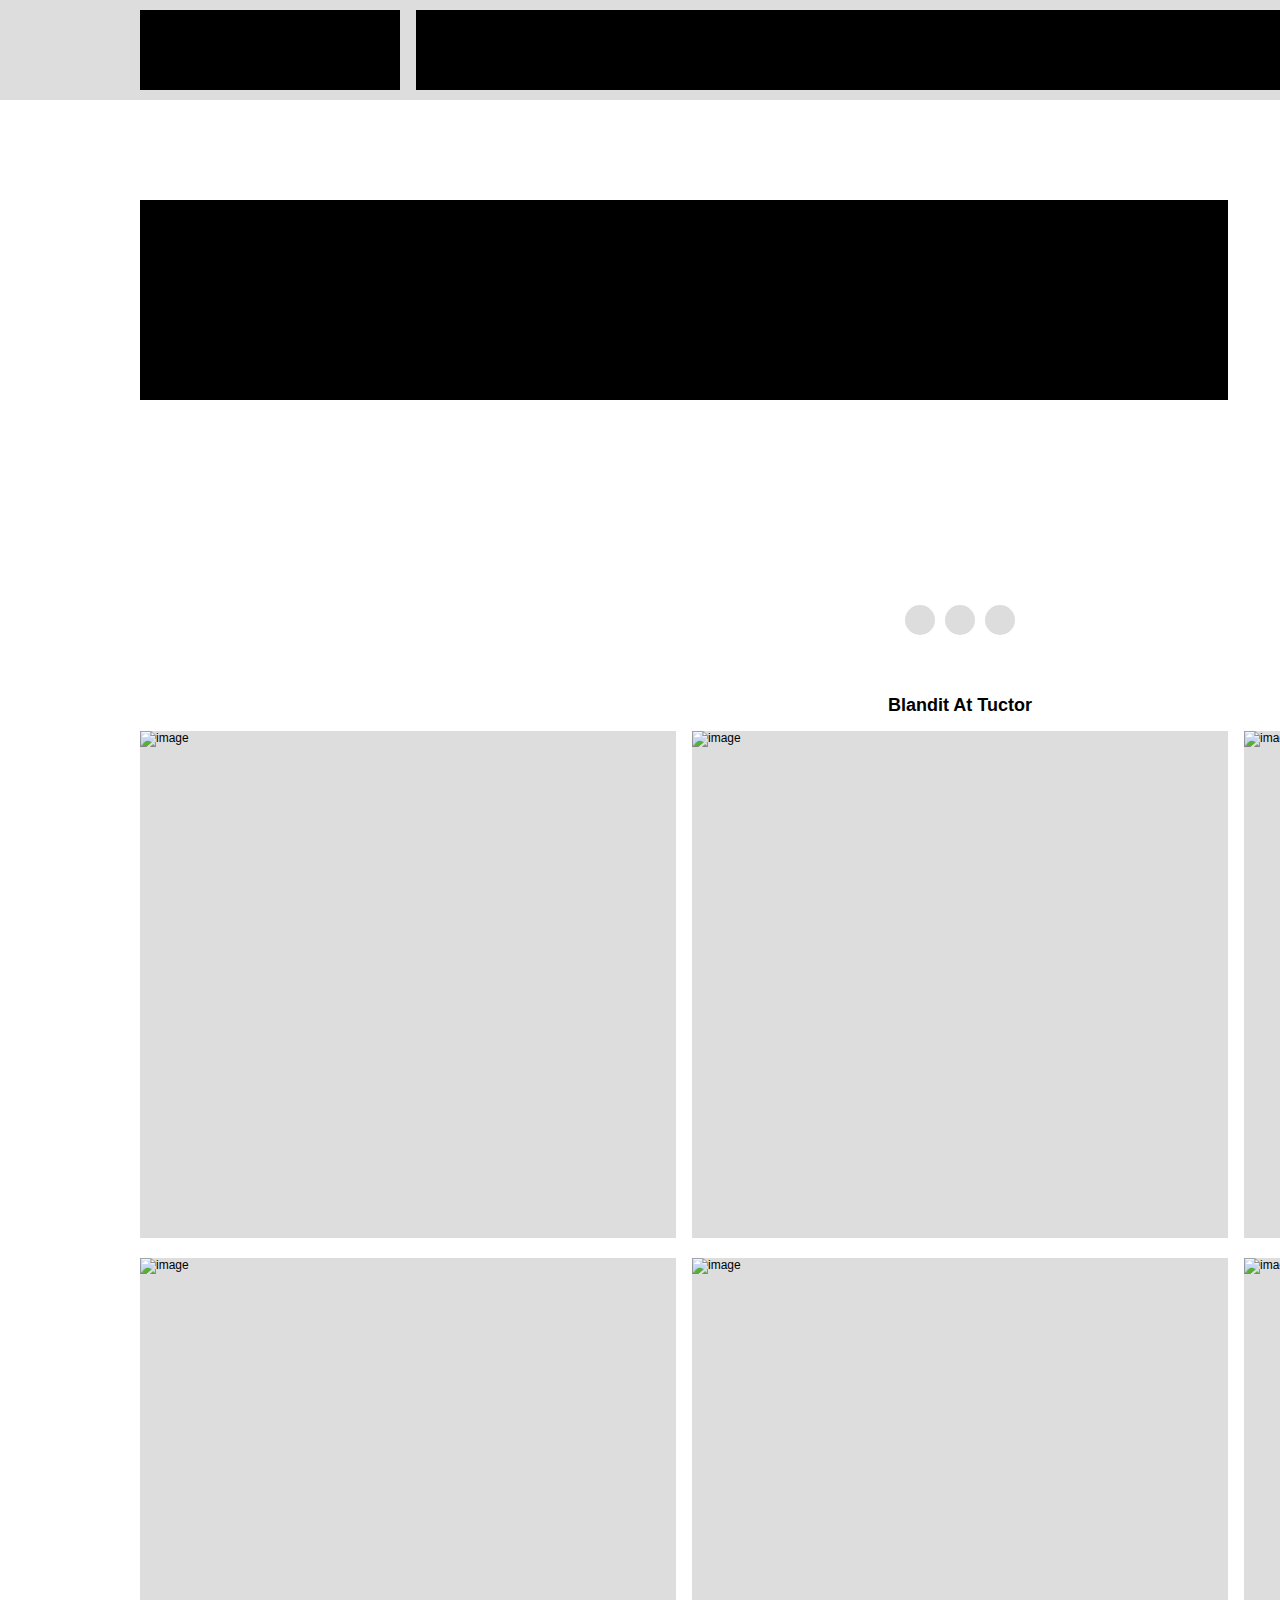
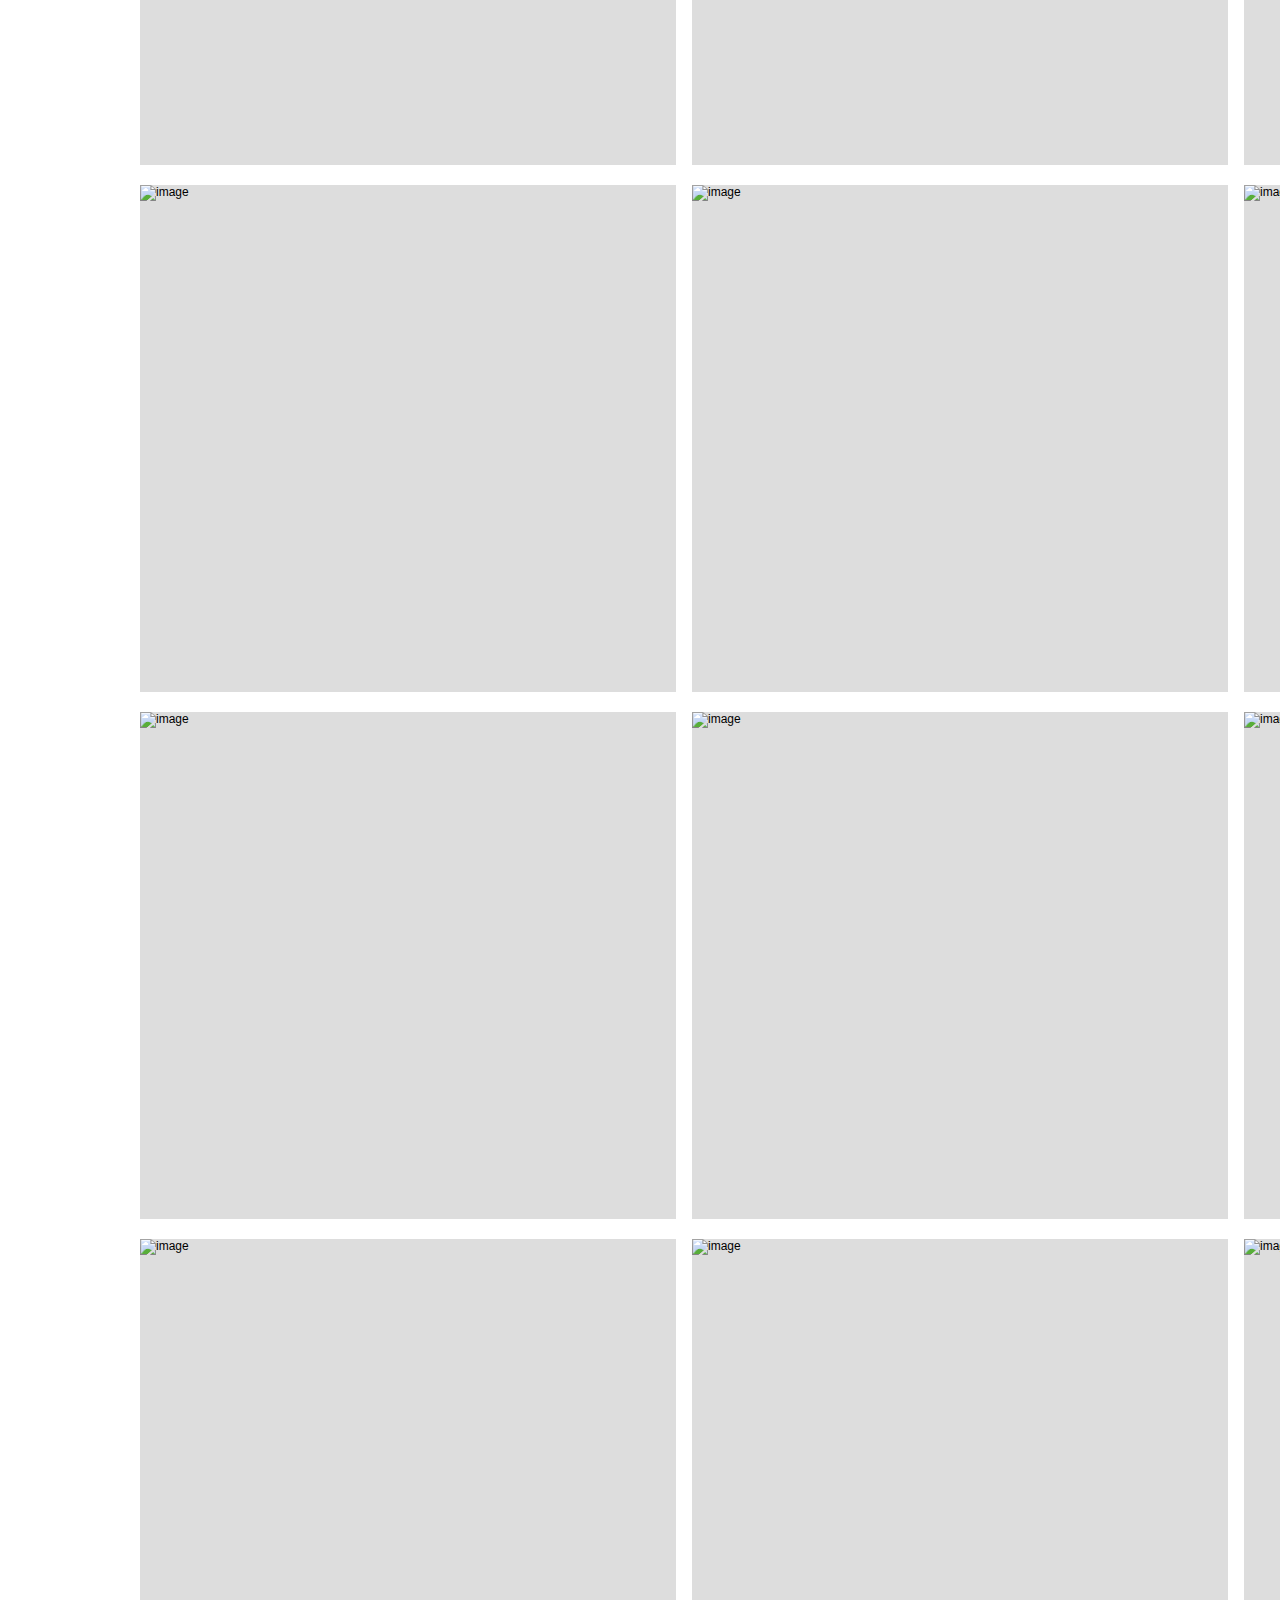
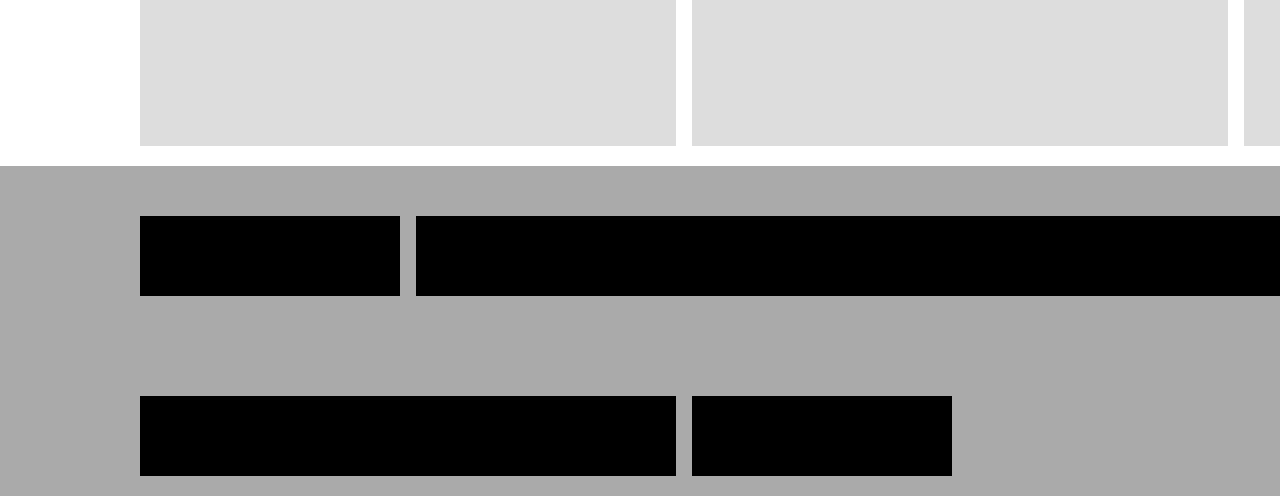
==== gallery.html @ ed2eabcd "main folders added" ====
<!DOCTYPE html>
<html lang="en">
<head>
<meta charset="UTF-8">
<title>Web Page</title>
<link href="css/main.css" rel="stylesheet" type="text/css">
</head>
<!-- students must convert divs to semantic tags -->
<body>
	<div id="container">
        
        <div id="header-con">
            <div id="main-header" class="grid-con">
                <div id="header-box1" class="box-color">
                </div>
                <div id="main-nav" class="box-color">
                </div>
                <div id="header-box2" class="box-color">
                </div>
            </div>
        </div> 

        <main>

            <div id="gallery-hero-con">
                <div class="grid-con">
                    <div id="gallery-text" class="box-color">
                    </div>
                    <div id="gallery-controls">
                        <span class="dot"></span>
                        <span class="dot"></span>
                        <span class="dot"></span>
                    </div>
                </div>
            </div>
     
            <div class="grid-con" id="gallery">
                <h2>Blandit At Tuctor</h2>
                <div class="gallery-box">
                    <img src="https://via.placeholder.com/536x242" alt="image">
                </div>
                <div class="gallery-box">
                    <img src="https://via.placeholder.com/536x242" alt="image">
                </div>
                <div class="gallery-box">
                    <img src="https://via.placeholder.com/536x242" alt="image">
                </div>
                <div class="gallery-box">
                    <img src="https://via.placeholder.com/536x242" alt="image">
                </div>
                <div class="gallery-box">
                    <img src="https://via.placeholder.com/536x242" alt="image">
                </div>
                <div class="gallery-box">
                    <img src="https://via.placeholder.com/536x242" alt="image">
                </div>
                <div class="gallery-box">
                    <img src="https://via.placeholder.com/536x242" alt="image">
                </div>
                <div class="gallery-box">
                    <img src="https://via.placeholder.com/536x242" alt="image">
                </div>
                <div class="gallery-box">
                    <img src="https://via.placeholder.com/536x242" alt="image">
                </div>
                <div class="gallery-box">
                    <img src="https://via.placeholder.com/536x242" alt="image">
                </div>
                <div class="gallery-box">
                    <img src="https://via.placeholder.com/536x242" alt="image">
                </div>
                <div class="gallery-box">
                    <img src="https://via.placeholder.com/536x242" alt="image">
                </div>
                <div class="gallery-box">
                    <img src="https://via.placeholder.com/536x242" alt="image">
                </div>
                <div class="gallery-box">
                    <img src="https://via.placeholder.com/536x242" alt="image">
                </div>
                <div class="gallery-box">
                    <img src="https://via.placeholder.com/536x242" alt="image">
                </div>
            </div>         
        </main>

        <div id="footer-con">
            <div class="grid-con" id="footer">
                <div id="footer-logo" class="box-color">
                </div>
                <div id="footer-nav" class="box-color">
                </div>
                <div id="footer-newsletter1" class="box-color">
                </div>
                <div id="footer-newsletter2" class="box-color">
                </div>
                <div id="footer-social" class="box-color">
                </div>
            </div>
        </div>

    </div><!--end container-->  
</body>
</html>
---- css/main.css ----
@charset "UTF-8";
/* CSS Document */

/*Remove this rule on your HTML elements as you start to fill them with content*/

.box-color {
	color: #fff;
	background: #000;
	text-align: center;
	margin: 0;
}

/*basic reset*/

/*browsers have built in values for elements so we'll reset a few things to zero, you can add to this or remove items as needed*/

div,p,body,header,footer,section,article,nav { 
	margin: 0; 
	padding: 0; 
}	

img { 
	border: none; /*Remove border if image is a link*/
	margin: 0; 
	padding: 0; 
}

/*html selectors*/

body {
	font-family: "Helvetica Neue", Helvetica, Arial, sans-serif;
	font-size: 12px;
}

/* Remove underlines from links */

a {
	text-decoration: none;
}

/*hide elements from browser but show for doc outline*/

.hidden {
	display: none;
}


/*Common page elements  */

/*This is essentially a box that we place the whole site in.  
We center the box using margin 0 auto and give it a fixed width of 1920px.
1920px would fit a large monitor or tv. Sizes will vary depending on the projects
you work on and the intended audience */

#container {
	margin: 0 auto;
	width: 1920px;
}

/* this is our grid based off of our XD file */
.grid-con {
	display: grid;
	grid-template-columns: repeat(12, 122px);
	grid-column-gap: 16px;
	padding-left: 140px;
	padding-right: 140px;
}

#header-con {
	background-color: #ddd;
	padding-top: 10px;
	padding-bottom: 10px;
}

#header-box1 {
	grid-column: 1/3;
	/* Remove as content will dictate height */
	height: 80px;
}

#main-nav {
	grid-column: 3/11;
	/* Remove as content will dictate height */
	height: 80px;
}

#header-box2 {
	grid-column: 11/-1;
	/* Remove as content will dictate height */
	height: 80px;
}

/* Specific to index page desktop  */

#hero {
	margin-top: 100px;
}

#hero-text {
	grid-column: 1/8;
	/* Remove as content will dictate height */
	height: 582px;
}

#hero-image {
	grid-column: 8/-1;
	/* Remove as content will dictate height */
	height: 582px;
}

#products {
	margin-top: 100px;
	margin-bottom: 100px;
}

#products h2 {
	grid-column: 1/-1;
	text-align: center;
}

#product1 {
	grid-column: 1/5;
	/* Remove as content will dictate height */
	height: 507px;
}

#product2 {
	grid-column: 5/9;
	/* Remove as content will dictate height */
	height: 507px;
}

#product3 {
	grid-column: 9/-1;
	/* Remove as content will dictate height */
	height: 507px;
}

.product-box {
	background-color: #ddd;
}

#about-con {
	background-color: #ddd;
	padding-top: 10px;
	padding-bottom: 10px;
}

#about-title {
	text-align: center;
}

#about-text {
	grid-column: 1/8;
	/* Remove as content will dictate height */
	height: 700px;
}

#about-image {
	grid-column: 8/-1;
	/* Remove as content will dictate height */
	height: 700px;
}

#contact {
	margin-top: 100px;
	margin-bottom: 100px;
}

#contact-text {
	grid-column: 1/8;
	/* Remove as content will dictate height */
	height: 700px;
}

#contact-form {
	grid-column: 8/-1;
	/* Remove as content will dictate height */
	height: 700px;
}

/*Common page elements  */

#footer-con {
	background-color: #aaaaaa;
	padding-top: 50px;
	padding-bottom: 20px;
}

#footer-logo {
	grid-column: 1/3;
	/* Remove as content will dictate height */
	height: 80px;
}

#footer-nav {
	grid-column: 3/-1;
	/* Remove as content will dictate height */
	height: 80px;
	margin-bottom: 100px;
}

#footer-newsletter1 {
	grid-column: 1/5;
	/* Remove as content will dictate height */
	height: 80px;
}

#footer-newsletter2 {
	grid-column: 5/7;
	/* Remove as content will dictate height */
	height: 80px;
}

#footer-social {
	grid-column: 11/-1;
	/* Remove as content will dictate height */
	height: 80px;
}



/* gallery page */

#gallery-hero-con {
	background-color: #aaaaaa;
	background: url("https://via.placeholder.com/1920x580");
	height: 580px;
}

#gallery-text {
	grid-column: 1/9;
	/* Remove as content will dictate height */
	height: 200px;
	margin-top: 100px;
}

#gallery-controls {
	margin-top: 200px;
	grid-column: 6/8;
	display: flex;
	justify-content: center;
	align-items: center;
}

.dot {
	background-color: #dddddd;
	height: 30px;
	width: 30px;
	border-radius: 50%;
	margin: 5px;
  }

#gallery h2 {
	grid-column: 1/-1;
	text-align: center;
  }

.gallery-box {
	background-color: #ddd;
	grid-column: span 4 / span 4;
	/* Remove as content will dictate height */
	height: 507px;
	margin-bottom: 20px;
}
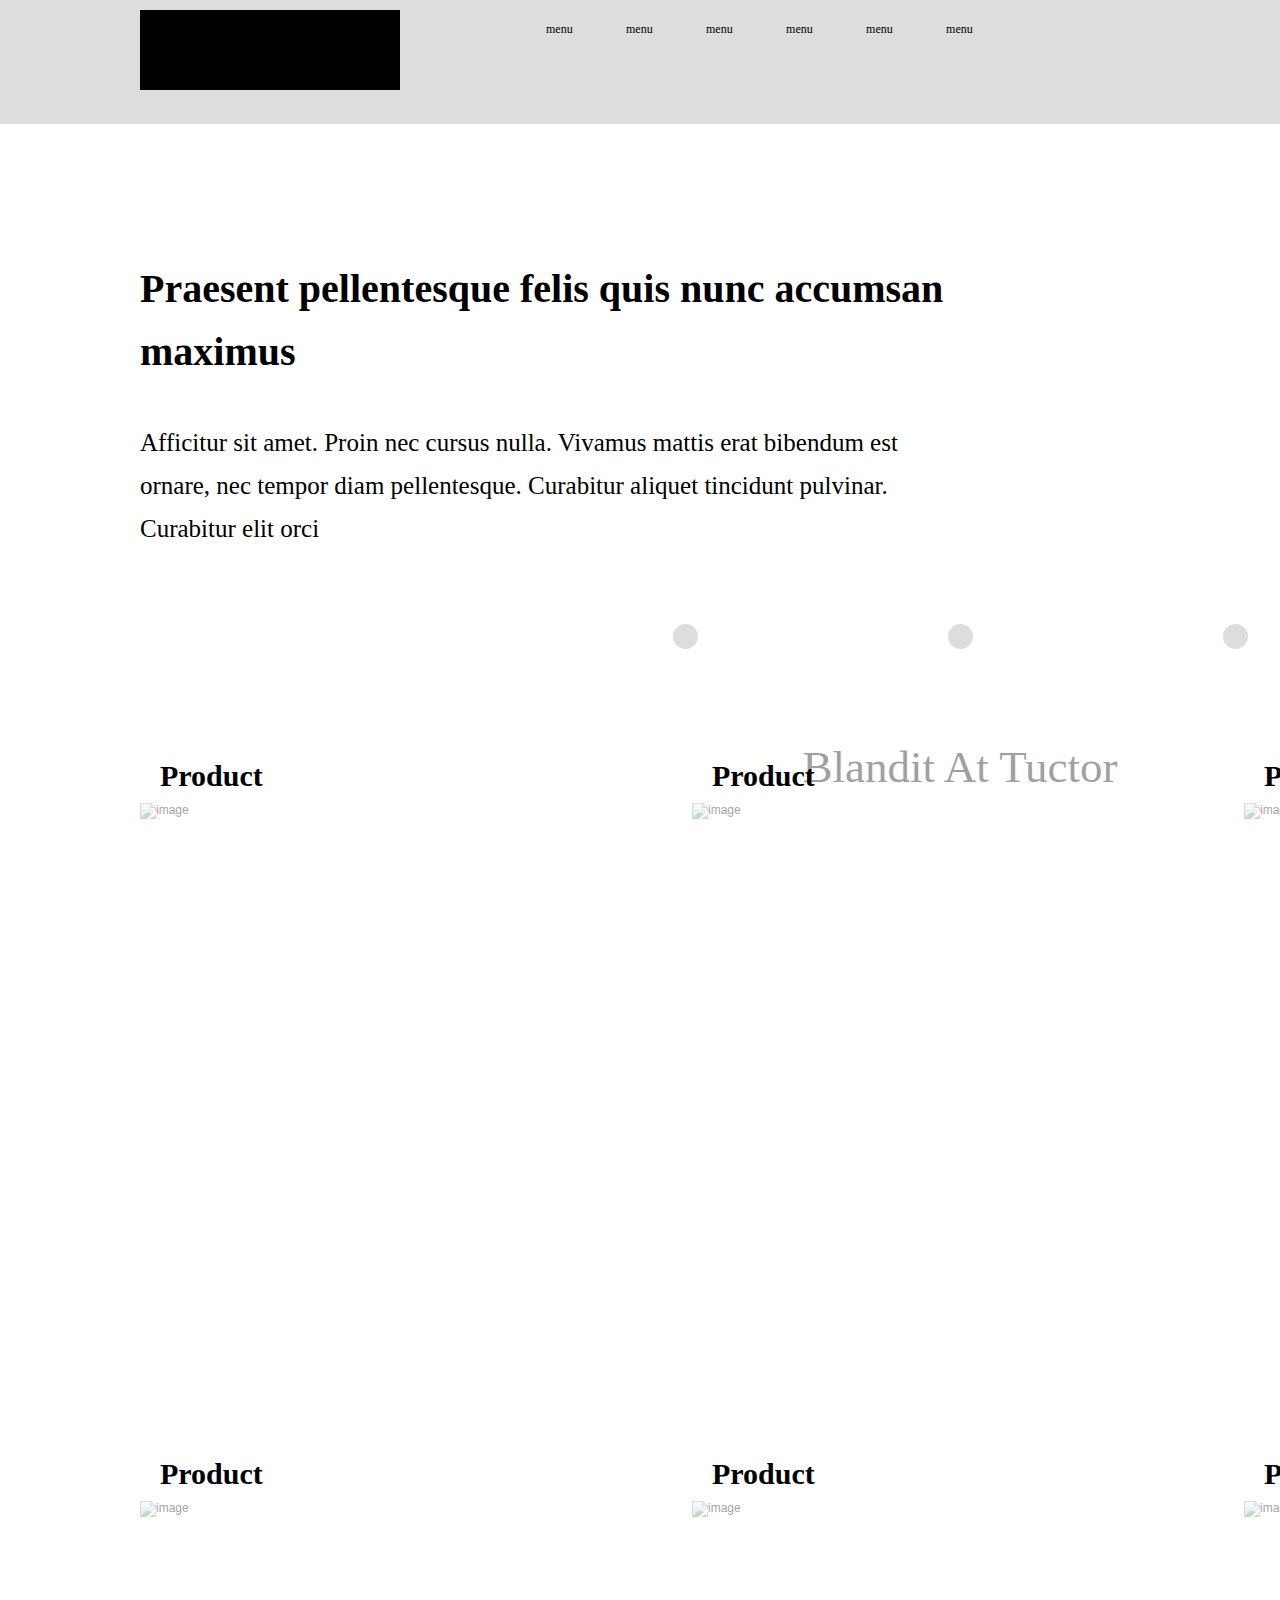
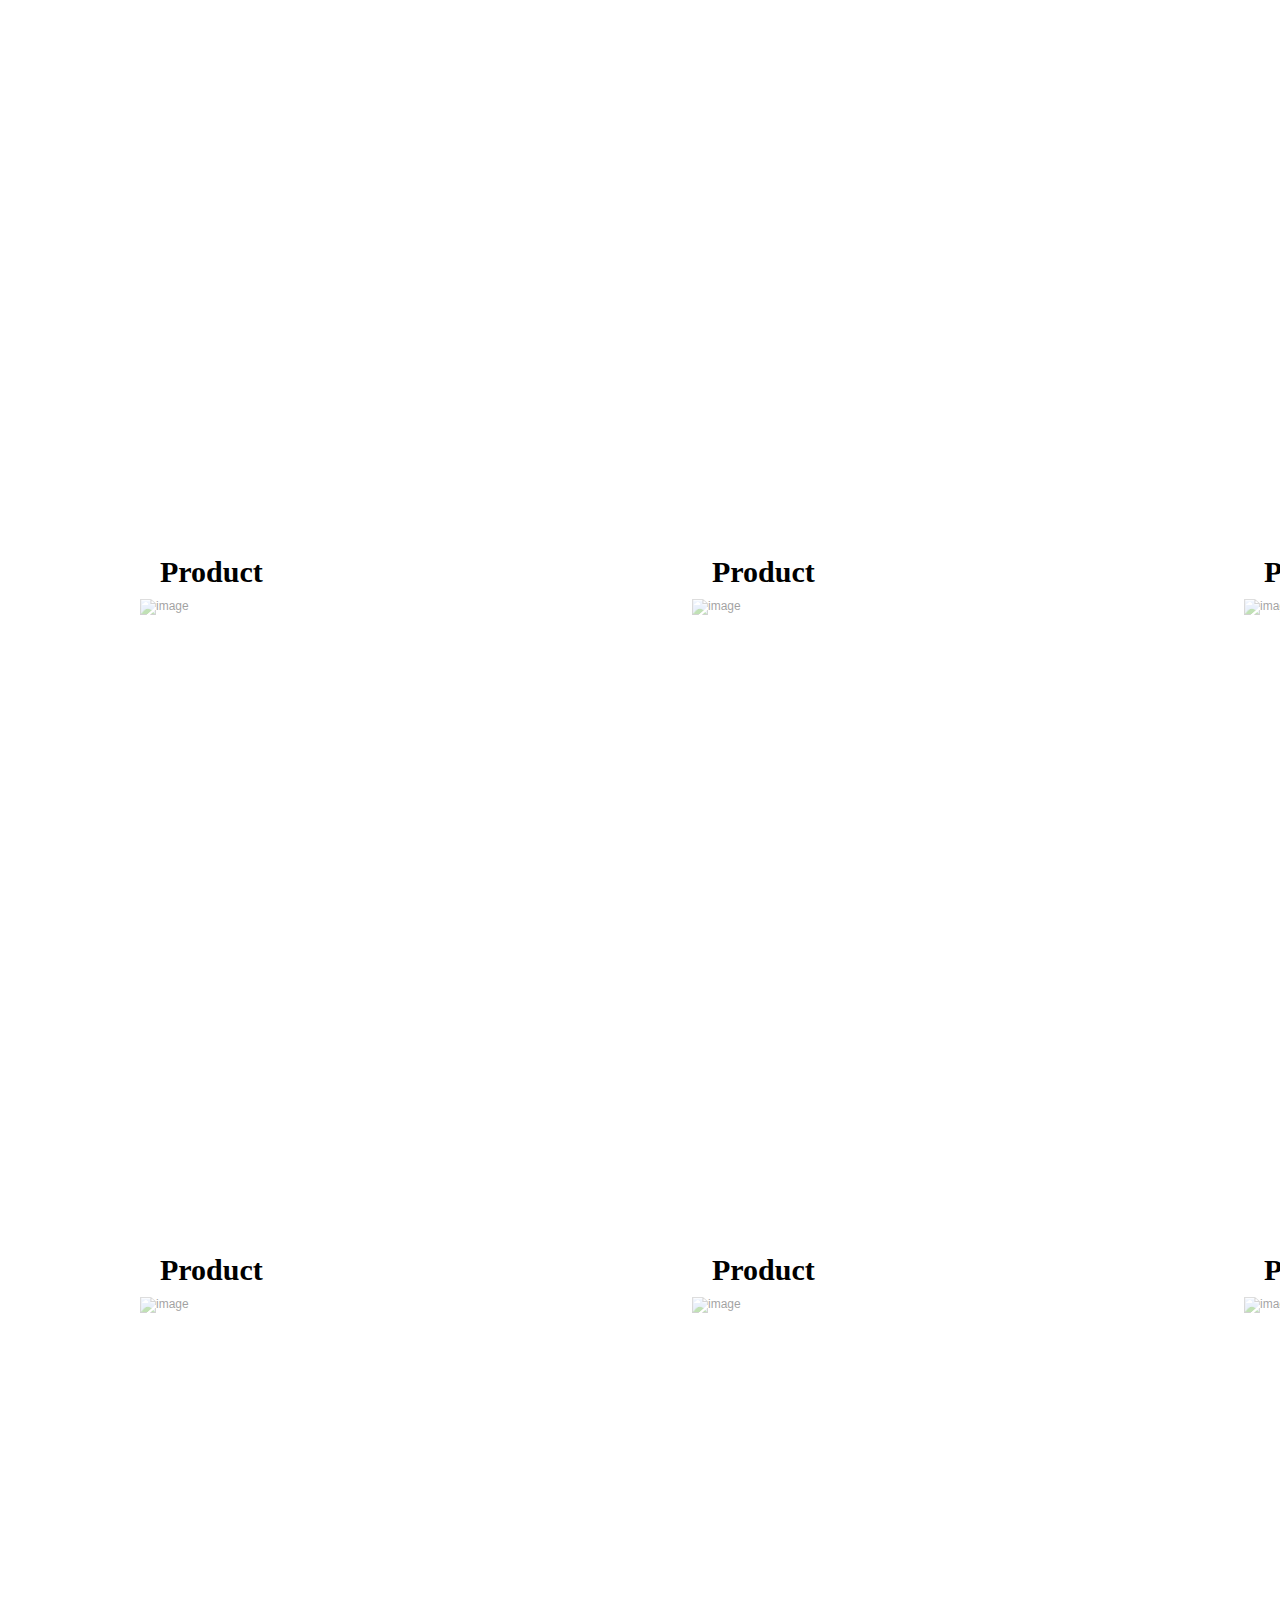
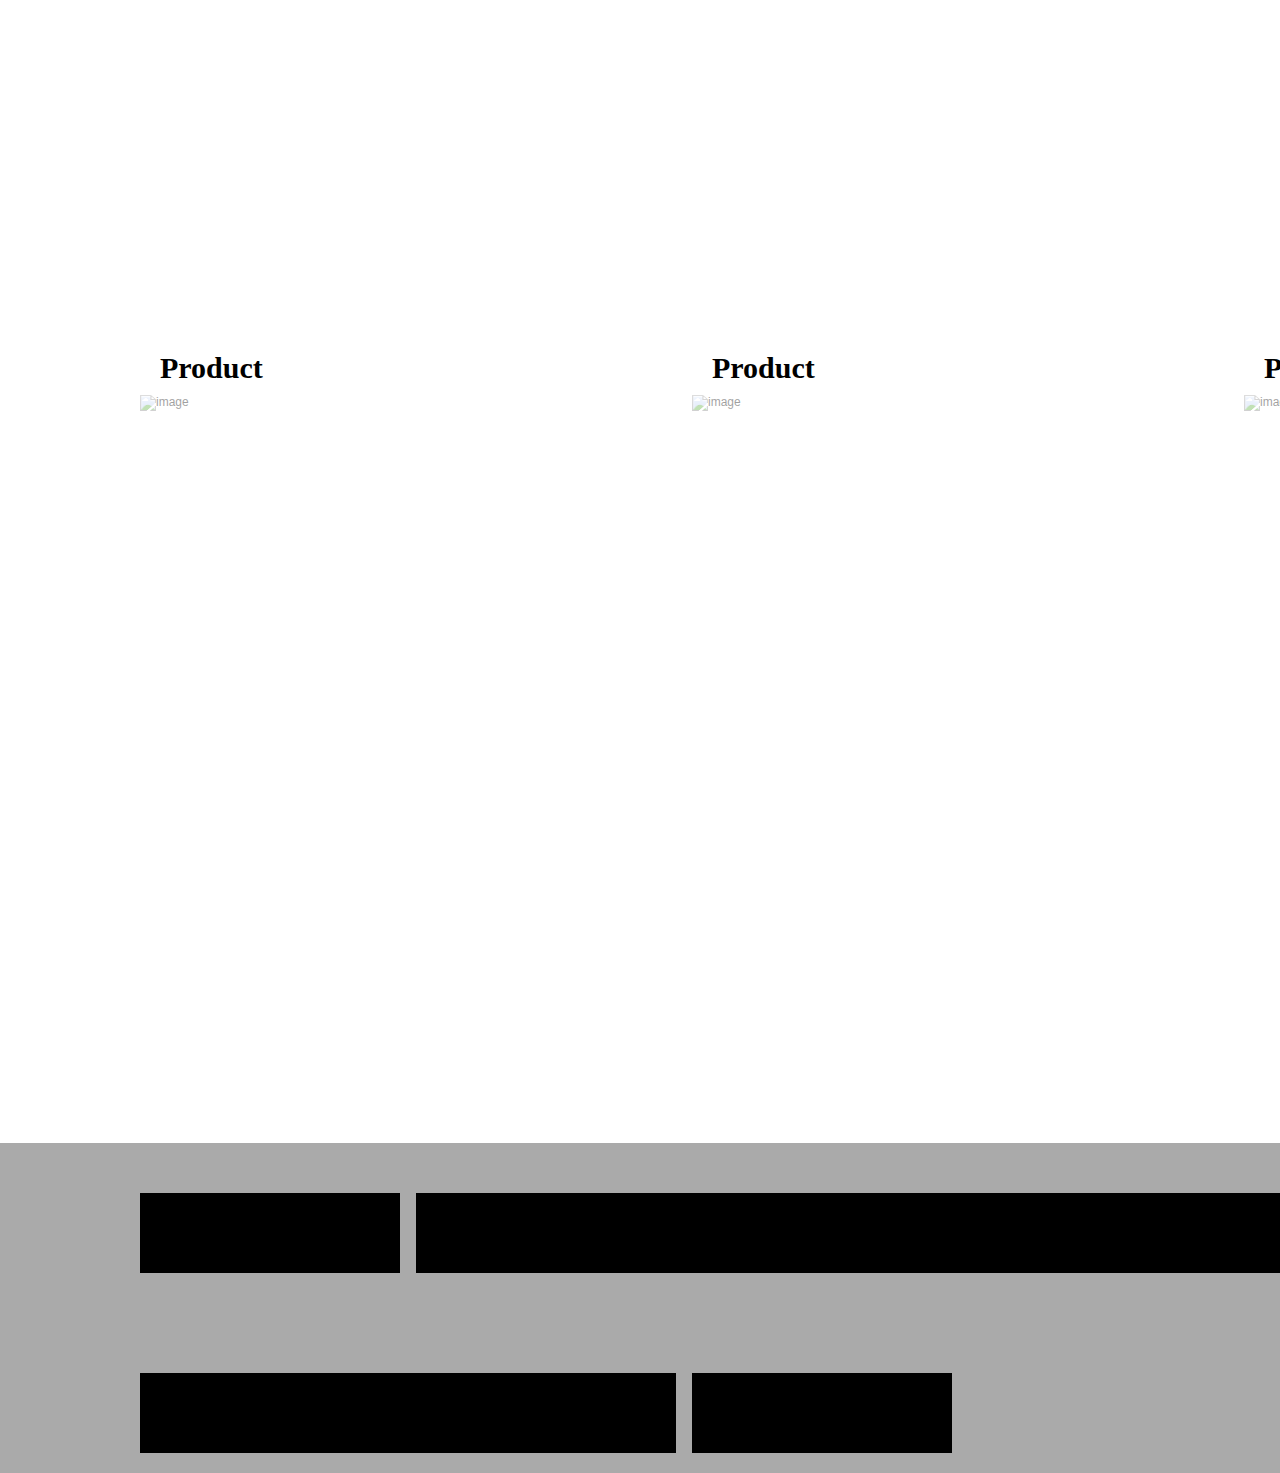
==== commit eb70810d: "main html ready" ====
--- a/gallery.html
+++ b/gallery.html
@@ -9,26 +9,41 @@
 <body>
 	<div id="container">
         
-        <div id="header-con">
-            <div id="main-header" class="grid-con">
-                <div id="header-box1" class="box-color">
-                </div>
-                <div id="main-nav" class="box-color">
-                </div>
+        <header id="header-con">
+            <div  class="grid-con">
+                <a href="index.html" id="logo" class="box-color">
+                    <!--logo here-->
+                </a>
+                <menu id="main-nav">
+                    <ul>
+                        <li><a href="*"> menu</a></li>
+                        <li><a href="*"> menu</a></li>
+                        <li><a href="*"> menu</a></li>
+                        <li><a href="*"> menu</a></li>
+                        <li><a href="*"> menu</a></li>
+                        <li><a href="*"> menu</a></li>
+                    </ul>
+                </menu>
                 <div id="header-box2" class="box-color">
                 </div>
             </div>
-        </div> 
+        </header> 
 
         <main>
-
+           
             <div id="gallery-hero-con">
                 <div class="grid-con">
-                    <div id="gallery-text" class="box-color">
+                    <div class="banner-text" id="gallery-hero-text">
+                        <h2>
+                            Praesent pellentesque felis quis nunc accumsan maximus
+                        </h2>
+                        <p>
+                            Afficitur sit amet. Proin nec cursus nulla. Vivamus mattis erat bibendum est ornare, nec tempor diam pellentesque. Curabitur aliquet tincidunt pulvinar. Curabitur elit orci
+                        </p>
                     </div>
                     <div id="gallery-controls">
                         <span class="dot"></span>
-                        <span class="dot"></span>
+                        <span class="dot" id="dot-middle"></span>
                         <span class="dot"></span>
                     </div>
                 </div>
@@ -36,51 +51,195 @@
      
             <div class="grid-con" id="gallery">
                 <h2>Blandit At Tuctor</h2>
-                <div class="gallery-box">
-                    <img src="https://via.placeholder.com/536x242" alt="image">
-                </div>
-                <div class="gallery-box">
-                    <img src="https://via.placeholder.com/536x242" alt="image">
-                </div>
-                <div class="gallery-box">
-                    <img src="https://via.placeholder.com/536x242" alt="image">
-                </div>
-                <div class="gallery-box">
-                    <img src="https://via.placeholder.com/536x242" alt="image">
-                </div>
-                <div class="gallery-box">
-                    <img src="https://via.placeholder.com/536x242" alt="image">
-                </div>
-                <div class="gallery-box">
-                    <img src="https://via.placeholder.com/536x242" alt="image">
-                </div>
-                <div class="gallery-box">
-                    <img src="https://via.placeholder.com/536x242" alt="image">
-                </div>
-                <div class="gallery-box">
-                    <img src="https://via.placeholder.com/536x242" alt="image">
-                </div>
-                <div class="gallery-box">
-                    <img src="https://via.placeholder.com/536x242" alt="image">
-                </div>
-                <div class="gallery-box">
-                    <img src="https://via.placeholder.com/536x242" alt="image">
-                </div>
-                <div class="gallery-box">
-                    <img src="https://via.placeholder.com/536x242" alt="image">
-                </div>
-                <div class="gallery-box">
-                    <img src="https://via.placeholder.com/536x242" alt="image">
-                </div>
-                <div class="gallery-box">
-                    <img src="https://via.placeholder.com/536x242" alt="image">
-                </div>
-                <div class="gallery-box">
-                    <img src="https://via.placeholder.com/536x242" alt="image">
-                </div>
-                <div class="gallery-box">
-                    <img src="https://via.placeholder.com/536x242" alt="image">
-                </div>
+                <div class="gallery-box gallery-col01">
+                    <img src="https://via.placeholder.com/536x678" alt="image">
+                    <div class="gallery-bumper">
+                    <h4 >Product</h4>
+                    <p class="product_info">Lorem ipsum, dolor sit amet recusandae quam esse.</p>
+                    </div>
+                </div>
+                <div class="gallery-box gallery-col02">
+                    <img src="https://via.placeholder.com/536x678" alt="image">
+                    <div class="gallery-bumper">
+                    <h4 >Product</h4>
+                    <p class="product_info">Lorem ipsum, dolor sit amet recusandae quam esse.</p>
+                    </div>
+                </div>
+                <div class="gallery-box gallery-col03">
+                    <img src="https://via.placeholder.com/536x678" alt="image">
+                    <div class="gallery-bumper">
+                    <h4 >Product</h4>
+                    <p class="product_info">Lorem ipsum, dolor sit amet recusandae quam esse.</p>
+                    </div>
+                </div>
+                <div class="gallery-box gallery-col01">
+                    <img src="https://via.placeholder.com/536x678" alt="image">
+                    <div class="gallery-bumper">
+                    <h4 >Product</h4>
+                    <p class="product_info">Lorem ipsum, dolor sit amet recusandae quam esse.</p>
+                    </div>
+                </div>
+                <div class="gallery-box gallery-col02">
+                    <img src="https://via.placeholder.com/536x678" alt="image">
+                    <div class="gallery-bumper">
+                    <h4 >Product</h4>
+                    <p class="product_info">Lorem ipsum, dolor sit amet recusandae quam esse.</p>
+                    </div>
+                </div>
+                <div class="gallery-box gallery-col03">
+                    <img src="https://via.placeholder.com/536x678" alt="image">
+                    <div class="gallery-bumper">
+                    <h4 >Product</h4>
+                    <p class="product_info">Lorem ipsum, dolor sit amet recusandae quam esse.</p>
+                    </div>
+                </div>                
+                <div class="gallery-box gallery-col01">
+                    <img src="https://via.placeholder.com/536x678" alt="image">
+                    <div class="gallery-bumper">
+                    <h4 >Product</h4>
+                    <p class="product_info">Lorem ipsum, dolor sit amet recusandae quam esse.</p>
+                    </div>
+                </div>
+                <div class="gallery-box gallery-col02">
+                    <img src="https://via.placeholder.com/536x678" alt="image">
+                    <div class="gallery-bumper">
+                    <h4 >Product</h4>
+                    <p class="product_info">Lorem ipsum, dolor sit amet recusandae quam esse.</p>
+                    </div>
+                </div>
+                <div class="gallery-box gallery-col03">
+                    <img src="https://via.placeholder.com/536x678" alt="image">
+                    <div class="gallery-bumper">
+                    <h4 >Product</h4>
+                    <p class="product_info">Lorem ipsum, dolor sit amet recusandae quam esse.</p>
+                    </div>
+                </div>                
+                <div class="gallery-box gallery-col01">
+                    <img src="https://via.placeholder.com/536x678" alt="image">
+                    <div class="gallery-bumper">
+                    <h4 >Product</h4>
+                    <p class="product_info">Lorem ipsum, dolor sit amet recusandae quam esse.</p>
+                    </div>
+                </div>
+                <div class="gallery-box gallery-col02">
+                    <img src="https://via.placeholder.com/536x678" alt="image">
+                    <div class="gallery-bumper">
+                    <h4 >Product</h4>
+                    <p class="product_info">Lorem ipsum, dolor sit amet recusandae quam esse.</p>
+                    </div>
+                </div>
+                <div class="gallery-box gallery-col03">
+                    <img src="https://via.placeholder.com/536x678" alt="image">
+                    <div class="gallery-bumper">
+                    <h4 >Product</h4>
+                    <p class="product_info">Lorem ipsum, dolor sit amet recusandae quam esse.</p>
+                    </div>
+                </div>                
+                <div class="gallery-box gallery-col01">
+                    <img src="https://via.placeholder.com/536x678" alt="image">
+                    <div class="gallery-bumper">
+                    <h4 >Product</h4>
+                    <p class="product_info">Lorem ipsum, dolor sit amet recusandae quam esse.</p>
+                    </div>
+                </div>
+                <div class="gallery-box gallery-col02">
+                    <img src="https://via.placeholder.com/536x678" alt="image">
+                    <div class="gallery-bumper">
+                    <h4 >Product</h4>
+                    <p class="product_info">Lorem ipsum, dolor sit amet recusandae quam esse.</p>
+                    </div>
+                </div>
+                <div class="gallery-box gallery-col03">
+                    <img src="https://via.placeholder.com/536x678" alt="image">
+                    <div class="gallery-bumper">
+                    <h4 >Product</h4>
+                    <p class="product_info">Lorem ipsum, dolor sit amet recusandae quam esse.</p>
+                    </div>
+                </div>
+                <!-- <div class="gallery-box gallery-col01">
+                    <img src="https://via.placeholder.com/536x678" alt="image">
+                    <div class="gallery-bumper">
+                    <h4 >Product</h4>
+                    <p class="product_info">Lorem ipsum, dolor sit amet recusandae quam esse.</p>
+                    </div>
+                </div> -->
+                <!-- <div class="gallery-box gallery-col01">
+                    <img src="https://via.placeholder.com/536x678" alt="image">
+                    <div class="gallery-bumper">
+                    <h4 >Product</h4>
+                    <p class="product_info">Lorem ipsum, dolor sit amet recusandae quam esse.</p>
+                    </div>
+                </div> -->
+                <!-- <div class="gallery-box gallery-col01">
+                    <img src="https://via.placeholder.com/536x678" alt="image">
+                    <div class="gallery-bumper">
+                    <h4 >Product</h4>
+                    <p class="product_info">Lorem ipsum, dolor sit amet recusandae quam esse.</p>
+                    </div>
+                </div> -->
+                <!-- <div class="gallery-box gallery-col01">
+                    <img src="https://via.placeholder.com/536x678" alt="image">
+                    <div class="gallery-bumper">
+                    <h4 >Product</h4>
+                    <p class="product_info">Lorem ipsum, dolor sit amet recusandae quam esse.</p>
+                    </div>
+                </div> -->
+                <!-- <div class="gallery-box gallery-col01">
+                    <img src="https://via.placeholder.com/536x678" alt="image">
+                    <div class="gallery-bumper">
+                    <h4 >Product</h4>
+                    <p class="product_info">Lorem ipsum, dolor sit amet recusandae quam esse.</p>
+                    </div>
+                </div> -->
+                <!-- <div class="gallery-box gallery-col01">
+                    <img src="https://via.placeholder.com/536x678" alt="image">
+                    <div class="gallery-bumper">
+                    <h4 >Product</h4>
+                    <p class="product_info">Lorem ipsum, dolor sit amet recusandae quam esse.</p>
+                    </div>
+                </div> -->
+                <!-- <div class="gallery-box gallery-col01">
+                    <img src="https://via.placeholder.com/536x678" alt="image">
+                    <div class="gallery-bumper">
+                    <h4 >Product</h4>
+                    <p class="product_info">Lorem ipsum, dolor sit amet recusandae quam esse.</p>
+                    </div>
+                </div> -->
+                <!-- <div class="gallery-box gallery-col01">
+                    <img src="https://via.placeholder.com/536x678" alt="image">
+                    <div class="gallery-bumper">
+                    <h4 >Product</h4>
+                    <p class="product_info">Lorem ipsum, dolor sit amet recusandae quam esse.</p>
+                    </div>
+                </div> -->
+                <!-- <div class="gallery-box gallery-col01">
+                    <img src="https://via.placeholder.com/536x678" alt="image">
+                    <div class="gallery-bumper">
+                    <h4 >Product</h4>
+                    <p class="product_info">Lorem ipsum, dolor sit amet recusandae quam esse.</p>
+                    </div>
+                </div> -->
+                <!-- <div class="gallery-box gallery-col01">
+                    <img src="https://via.placeholder.com/536x678" alt="image">
+                    <div class="gallery-bumper">
+                    <h4 >Product</h4>
+                    <p class="product_info">Lorem ipsum, dolor sit amet recusandae quam esse.</p>
+                    </div>
+                </div> -->
+                <!-- <div class="gallery-box gallery-col01">
+                    <img src="https://via.placeholder.com/536x678" alt="image">
+                    <div class="gallery-bumper">
+                    <h4 >Product</h4>
+                    <p class="product_info">Lorem ipsum, dolor sit amet recusandae quam esse.</p>
+                    </div>
+                </div> -->
+                <!-- <div class="gallery-box gallery-col01">
+                    <img src="https://via.placeholder.com/536x678" alt="image">
+                    <div class="gallery-bumper">
+                    <h4 >Product</h4>
+                    <p class="product_info">Lorem ipsum, dolor sit amet recusandae quam esse.</p>
+                    </div>
+                </div> -->
             </div>         
         </main>
 
--- a/css/main.css
+++ b/css/main.css
@@ -19,6 +19,64 @@
 	padding: 0; 
 }	
 
+h1, h2 {
+	font-family: 
+	'Yeseva One', cursive;
+}
+
+h3, h4 {font-family: 'Alice', serif;
+}
+
+p {font-family: 'Prata', serif;
+}
+
+li, input, a {font-family: 'Bebas Neue', cursive;
+}
+
+.banner-text {
+	grid-column: 1/7;
+	/* Remove as content will dictate height */
+	/*added*/
+	text-align: left;
+	line-height: 32pt;
+	margin-top: 50px;
+}
+.banner-text h2 {
+	font-family: 'Yeseva One', cursive;
+	font-size: 40px;
+	line-height: 63px;
+	padding-bottom: 10px;
+}
+.banner-text p {
+	font-family: 'Prata', serif;
+	font-size: 25px;
+	line-height: 18px;
+	display: inline;
+	padding-top: 0;
+}
+
+
+.banner-btn {
+	background: #000;
+	color: white;
+	font-size: 25px;
+	padding: 25px 0px 25px 30px;
+	margin-bottom: 50px;
+	grid-column: 1/2;
+	display: inline;
+	text-align: left;
+	width: 230px;
+	height: 30px;
+}
+
+
+label { 
+	font-family: 'Bebas Neue', cursive;
+	font-size: 25px;
+	color: rgb(87, 87, 87);
+	
+}
+
 img { 
 	border: none; /*Remove border if image is a link*/
 	margin: 0; 
@@ -35,6 +93,7 @@
 /* Remove underlines from links */
 
 a {
+	color: inherit;
 	text-decoration: none;
 }
 
@@ -72,7 +131,7 @@
 	padding-bottom: 10px;
 }
 
-#header-box1 {
+#logo {
 	grid-column: 1/3;
 	/* Remove as content will dictate height */
 	height: 80px;
@@ -83,6 +142,11 @@
 	/* Remove as content will dictate height */
 	height: 80px;
 }
+#main-nav li {
+	display: inline-block;
+	list-style-type: none;
+	margin-left: 50px;
+}
 
 #header-box2 {
 	grid-column: 11/-1;
@@ -93,96 +157,201 @@
 /* Specific to index page desktop  */
 
 #hero {
-	margin-top: 100px;
-}
-
-#hero-text {
-	grid-column: 1/8;
-	/* Remove as content will dictate height */
+	margin-top: 0px;
+	background-image: url('https://via.placeholder.com/1920x893');
+	background-color: grey;
+	height: 893px;
+}
+
+ 
+/*#hero-image {
+	grid-column: 8/-1;
+	Remove as content will dictate height
 	height: 582px;
-}
-
-#hero-image {
-	grid-column: 8/-1;
-	/* Remove as content will dictate height */
-	height: 582px;
-}
+}*/
+
+
 
 #products {
-	margin-top: 100px;
-	margin-bottom: 100px;
+	margin-top: 40px;
+	margin-bottom: 10px;
+}
+
+.product-box {
+	height: 678px;
 }
 
 #products h2 {
 	grid-column: 1/-1;
 	text-align: center;
+	font-size: 45px;
+	font-family: 'Alice', serif;
+	font-weight: lighter;
+	margin-bottom: 10px;
 }
 
 #product1 {
 	grid-column: 1/5;
 	/* Remove as content will dictate height */
-	height: 507px;
+	/* height: 507px; */
+		background-image: url(https://via.placeholder.com/536x678);
+
 }
 
 #product2 {
 	grid-column: 5/9;
 	/* Remove as content will dictate height */
-	height: 507px;
+	/* height: 507px; */
+		background-image: url(https://via.placeholder.com/536x678);
+
 }
 
 #product3 {
 	grid-column: 9/-1;
 	/* Remove as content will dictate height */
-	height: 507px;
-}
-
-.product-box {
+	/* height: 507px; */
+		background-image: url(https://via.placeholder.com/536x678);
+
+}
+
+.bumper {
+	background-color: rgba(255, 255, 255, 0.628);
+	width: 536px;
+	height: 85px;
+	position: relative;
+	top: 593px;
+	overflow: hidden;
+	transition: 0.9s ease;
+}
+.product_info {
+	color: #000;
+	width: 536px;
+	height: 40px;
+	position: relative;
+  }
+
+.product-box h4 {
+	font-size: 30px;
+	padding-left: 20px;
+	padding-bottom: 30px;
+	margin-top: 25px;
+}
+.product-box p {
+	font-size: 25px;
+	padding-left: 20px;
+	padding-bottom: 30px;
+}
+.product-box:hover .bumper {
+	transform: translateY(-155px);
+	height: 242px;
+	width: 536px;
+}
+
+/*about*/
+
+#about {
 	background-color: #ddd;
-}
-
-#about-con {
+	margin-top: 60px;
+}
+
+#about-title, #contact-title {
+	font-size: 35px;
+}
+
+#about-text {
+	margin-top: 80px;
+}
+
+/* #about-image-span { 
+	grid-column: 7/12;
+	display: inline-block;
+*/
+#about-btn {
+	position: absolute;
+	top: 2430px;
+}
+
+
+.about-image {
+	/* Remove as content will dictate height */
+	background: #000;
+	width: 380px;
+	height: 380px;
+	/* padding-bottom: 100px; */
+}
+
+/* #about-image1{
+	grid-column: span 2;
+	
+}
+#about-image2{
+	grid-column: span 2;
+} */
+#about-image1{	
+	margin-left: 50px;	
+}
+#about-image2{
+	margin-left: 295px;
+}
+
+/* contact */
+
+#contact {
+	margin-top: 50px;
+	margin-bottom: 10px;
+}
+
+#contact-text {
+	margin-top: 0px;
+	padding-top: 0px;
+
+}
+
+#contact-form {
 	background-color: #ddd;
-	padding-top: 10px;
-	padding-bottom: 10px;
-}
-
-#about-title {
-	text-align: center;
-}
-
-#about-text {
-	grid-column: 1/8;
-	/* Remove as content will dictate height */
-	height: 700px;
-}
-
-#about-image {
-	grid-column: 8/-1;
-	/* Remove as content will dictate height */
-	height: 700px;
-}
-
-#contact {
-	margin-top: 100px;
-	margin-bottom: 100px;
-}
-
-#contact-text {
-	grid-column: 1/8;
-	/* Remove as content will dictate height */
-	height: 700px;
-}
-
-#contact-form {
-	grid-column: 8/-1;
-	/* Remove as content will dictate height */
-	height: 700px;
-}
-
+	grid-column: 7/-1;
+	/* Remove as content will dictate height */
+	margin: 40px 0px 50px 50px;
+	height: 820px;
+}
+
+input, textarea{
+	width: 673px;
+	height: 45px;
+	margin: 43px 40px 0px 40px;
+	border: #aaaaaa;
+	font-size: 25px;
+	padding-left: 20px;
+}
+
+#form-fn {
+	margin-top: 87px;
+}
+
+
+#contact-form label {
+	padding-left: 40px;
+	position: relative;
+	top: 35px;
+}
+
+
+#form-mb {
+	height: 200px;
+	color: rgb(87, 87, 87);
+}
+
+input:last-child {
+	width: 220px;
+	margin-top: 40px;
+	margin-bottom: 50px;
+	color: rgb(87, 87, 87);
+}
 /*Common page elements  */
 
 #footer-con {
 	background-color: #aaaaaa;
+	margin-top: 50px;
 	padding-top: 50px;
 	padding-bottom: 20px;
 }
@@ -221,6 +390,7 @@
 
 
 /* gallery page */
+
 
 #gallery-hero-con {
 	background-color: #aaaaaa;
@@ -228,8 +398,8 @@
 	height: 580px;
 }
 
-#gallery-text {
-	grid-column: 1/9;
+
+#gallery-hero-text {
 	/* Remove as content will dictate height */
 	height: 200px;
 	margin-top: 100px;
@@ -237,7 +407,7 @@
 
 #gallery-controls {
 	margin-top: 200px;
-	grid-column: 6/8;
+	grid-column: 4/10;
 	display: flex;
 	justify-content: center;
 	align-items: center;
@@ -245,21 +415,72 @@
 
 .dot {
 	background-color: #dddddd;
-	height: 30px;
-	width: 30px;
+	height: 25px;
+	width: 25px;
 	border-radius: 50%;
-	margin: 5px;
   }
+
+#dot-middle {
+	margin-left: 250px;
+	margin-right: 250px;
+}
 
 #gallery h2 {
 	grid-column: 1/-1;
 	text-align: center;
-  }
+	font-size: 45px;
+	font-family: 'Alice', serif;
+	font-weight: lighter;
+	margin-bottom: 10px;
+}
 
 .gallery-box {
-	background-color: #ddd;
-	grid-column: span 4 / span 4;
-	/* Remove as content will dictate height */
-	height: 507px;
-	margin-bottom: 20px;
+	height: 678px;
+	margin-bottom: 20PX;
+	cursor: pointer;
+}
+
+.gallery-col01 {
+	grid-column: 1/5;
+	/* Remove as content will dictate height */
+	/* height: 507px; */
+}
+
+.gallery-col02 {
+	grid-column: 5/9;
+	/* Remove as content will dictate height */
+	/* height: 507px; */
+}
+
+.gallery-col03 {
+	grid-column: 9/-1;
+	/* Remove as content will dictate height */
+	/* height: 507px; */
+}
+
+.gallery-bumper {
+	background-color: rgba(255, 255, 255, 0.628);
+	width: 536px;
+	height: 85px;
+	position: relative;
+	top: -85px;
+	overflow: hidden;
+	transition: 0.9s ease;
+}
+
+.gallery-box h4 {
+	font-size: 30px;
+	padding-left: 20px;
+	padding-bottom: 30px;
+	margin-top: 25px;
+}
+.gallery-box p {
+	font-size: 25px;
+	padding-left: 20px;
+	padding-bottom: 30px;
+}
+.gallery-box:hover .gallery-bumper {
+	transform: translateY(-155px);
+	height: 242px;
+	width: 536px;
 }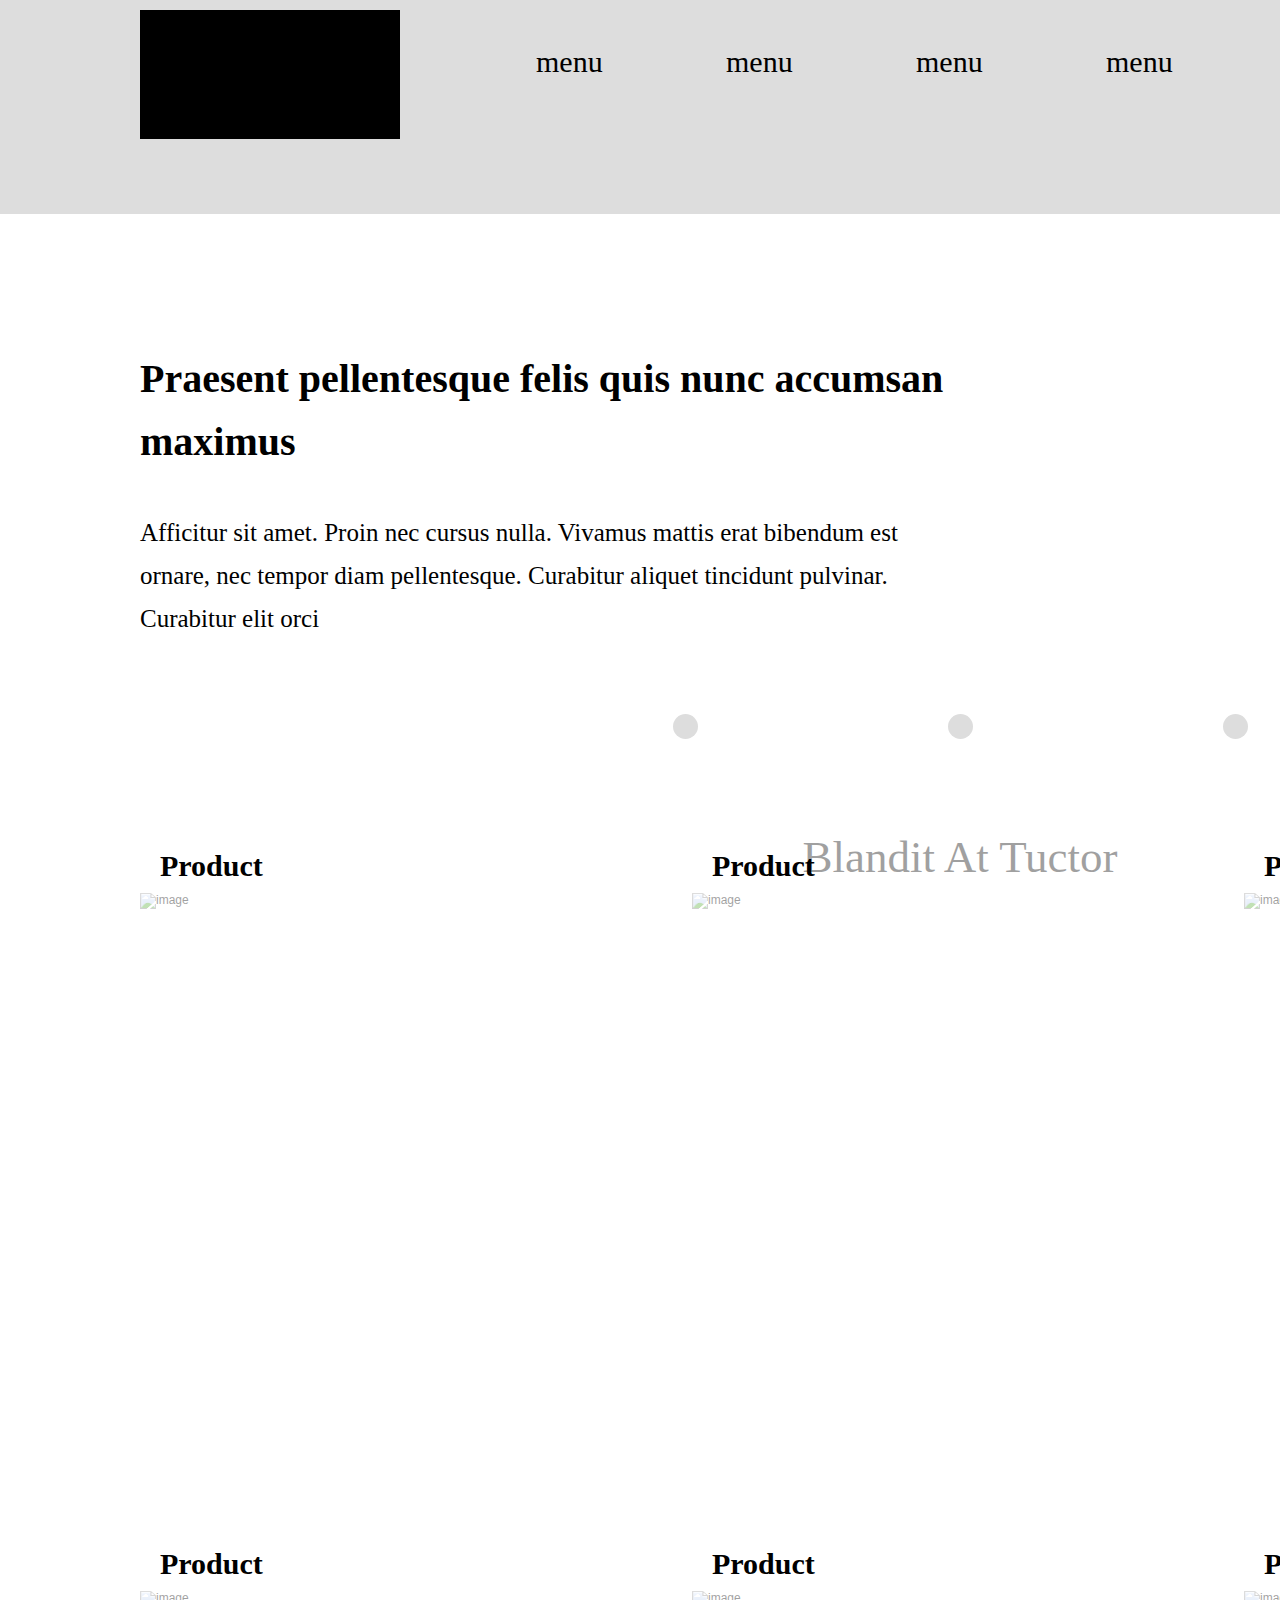
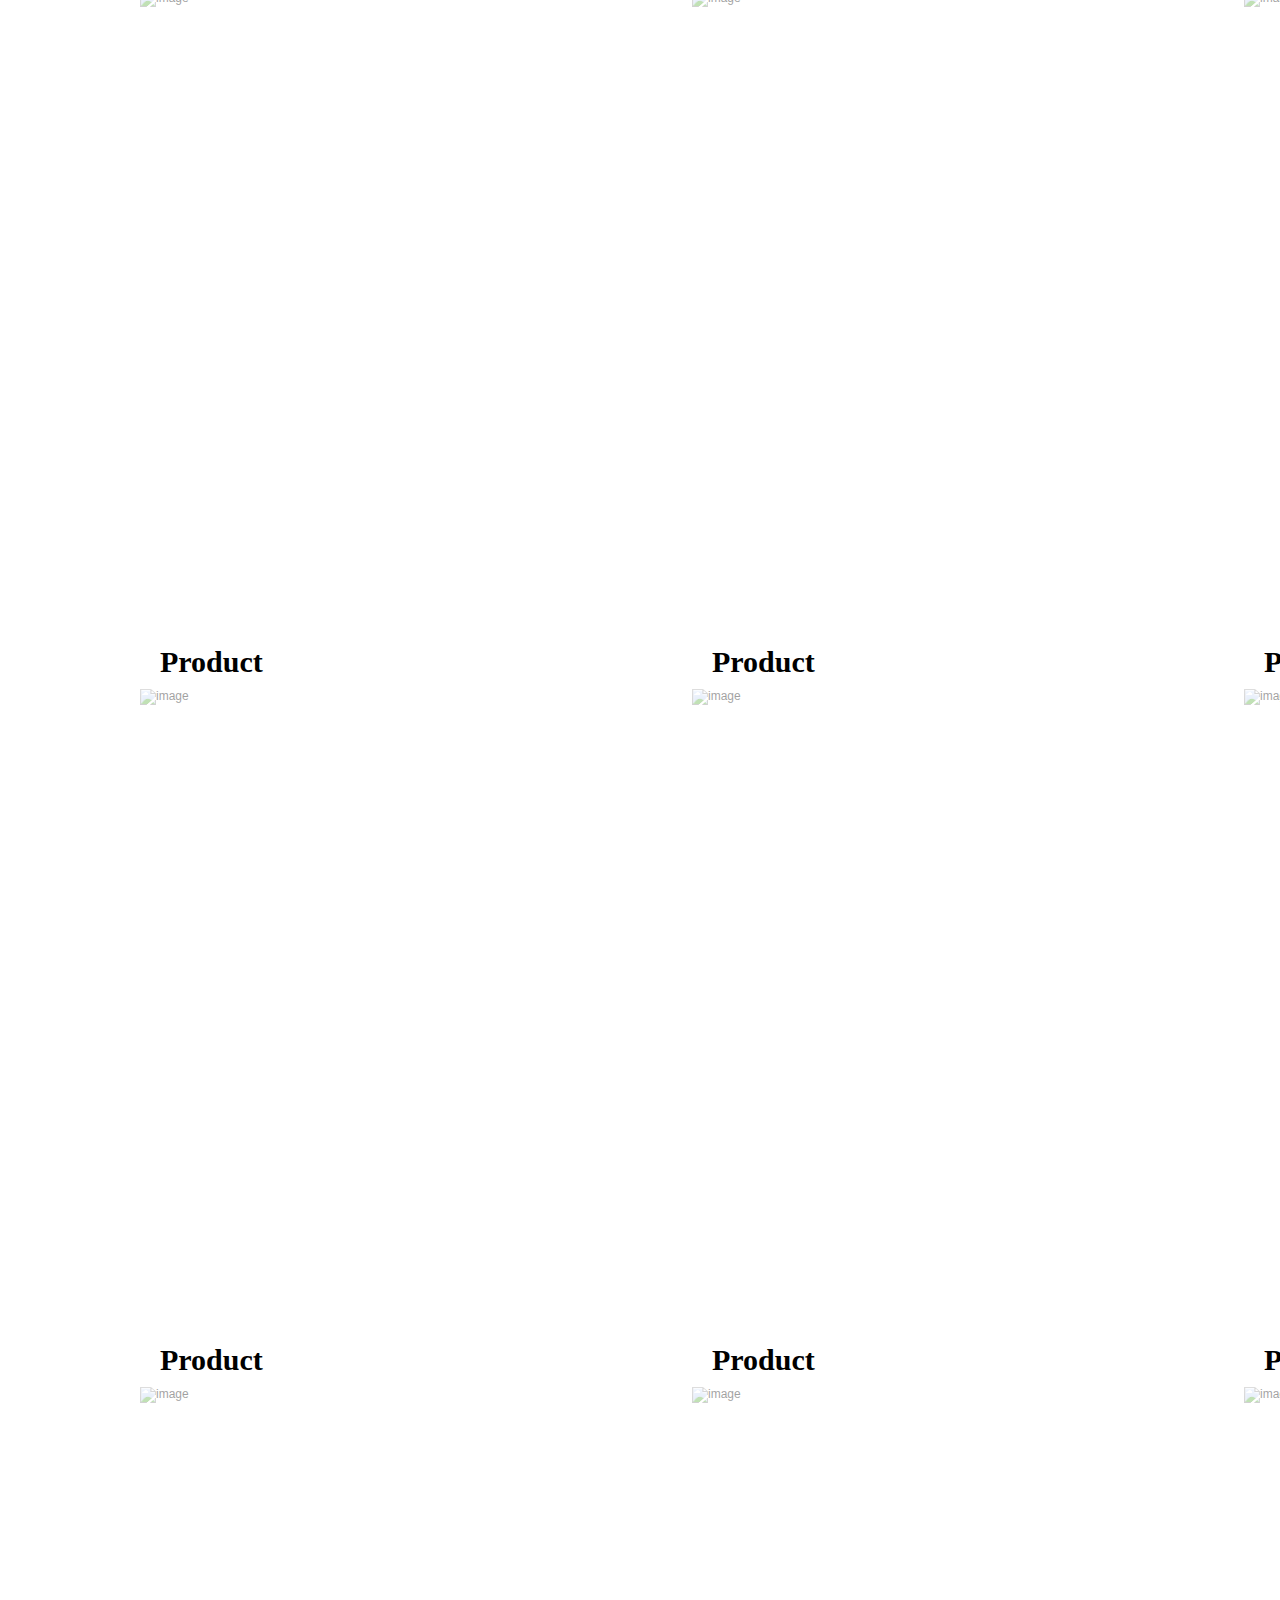
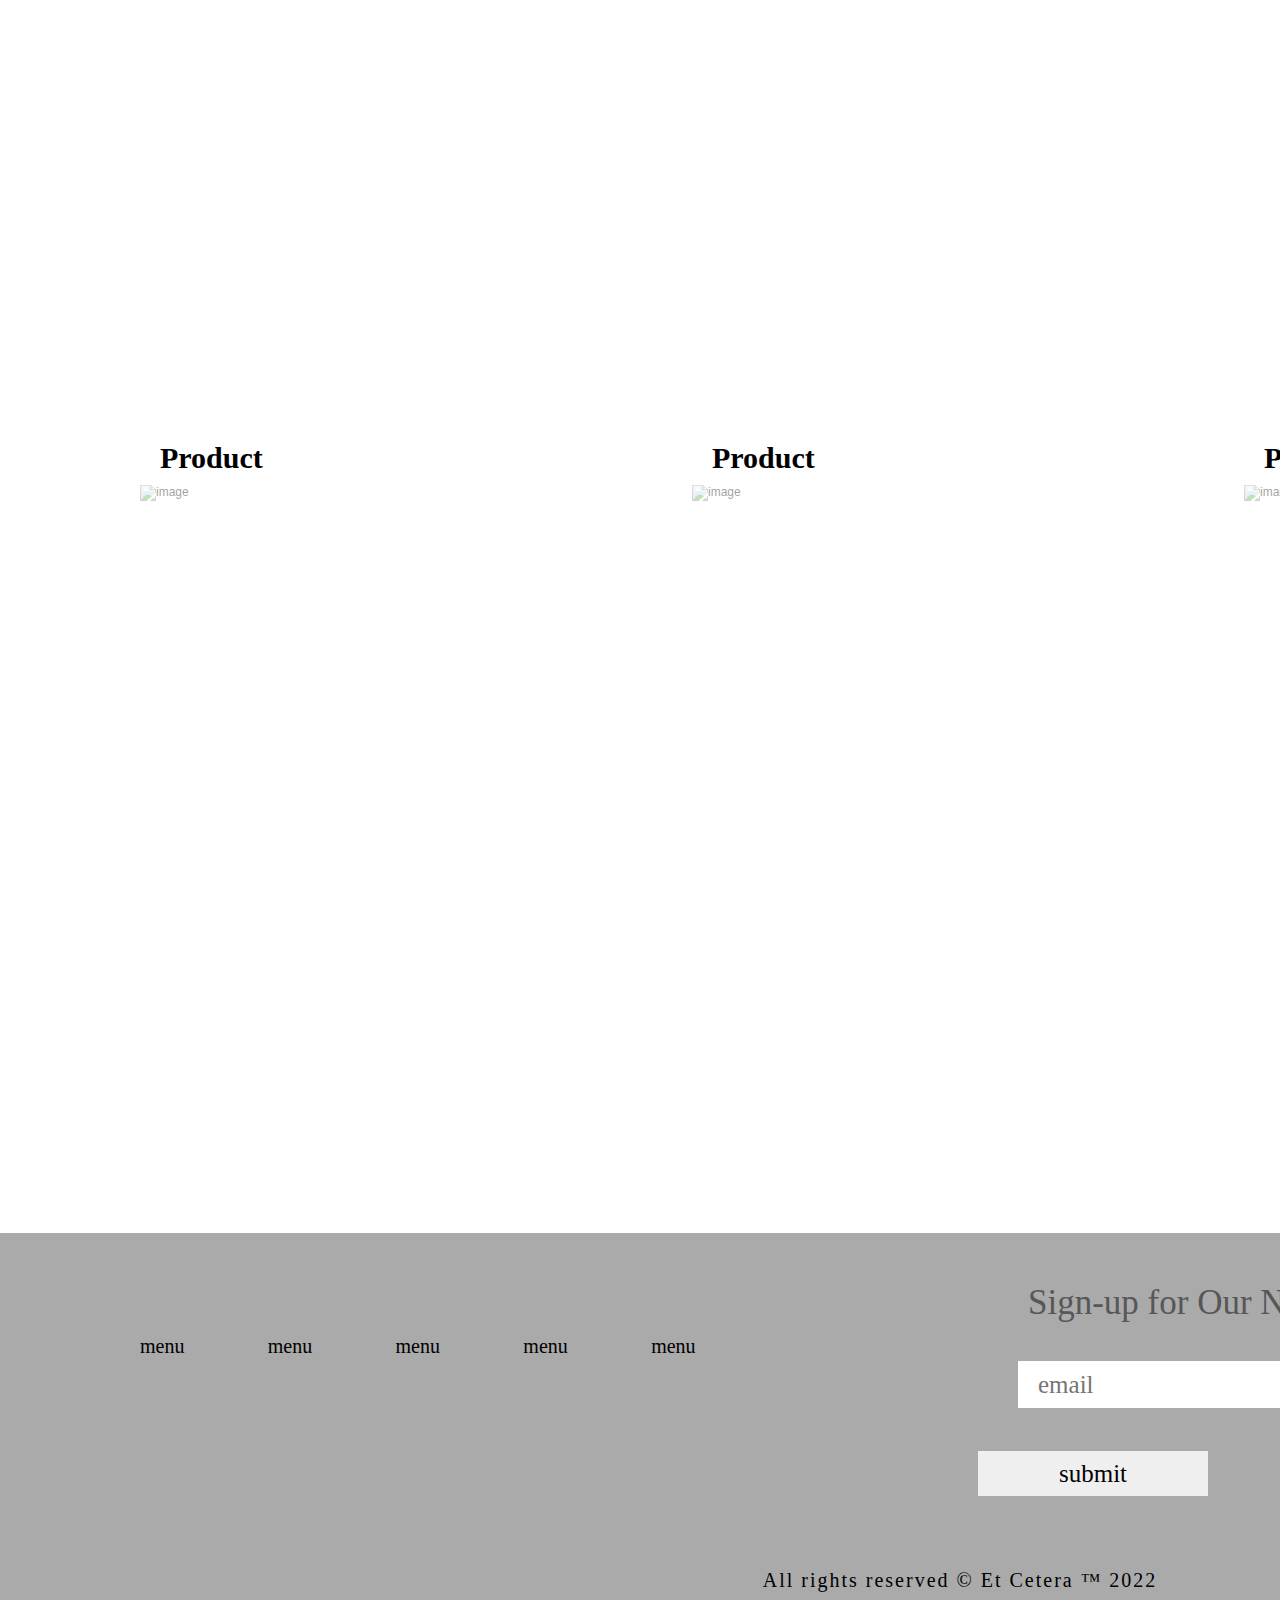
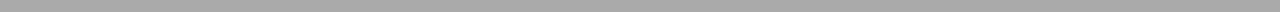
==== commit 486d8e88: "main build complete" ====
--- a/gallery.html
+++ b/gallery.html
@@ -12,7 +12,6 @@
         <header id="header-con">
             <div  class="grid-con">
                 <a href="index.html" id="logo" class="box-color">
-                    <!--logo here-->
                 </a>
                 <menu id="main-nav">
                     <ul>
@@ -21,10 +20,18 @@
                         <li><a href="*"> menu</a></li>
                         <li><a href="*"> menu</a></li>
                         <li><a href="*"> menu</a></li>
-                        <li><a href="*"> menu</a></li>
                     </ul>
                 </menu>
-                <div id="header-box2" class="box-color">
+                <div>
+                <div class="searchBar">
+                    <input id="searchQueryInput" type="text" name="searchQueryInput" placeholder="Search" value="" />
+                    <button class="header-btn" id="searchQuerySubmit" type="submit" name="searchQuerySubmit">
+                        <i class="gg-search"></i>
+                    </button>
+                </div>
+                <button class="header-btn" id="shoppingbag">
+                    <i class="gg-shopping-bag"></i>
+                </button>
                 </div>
             </div>
         </header> 
@@ -156,107 +163,53 @@
                     <p class="product_info">Lorem ipsum, dolor sit amet recusandae quam esse.</p>
                     </div>
                 </div>
-                <!-- <div class="gallery-box gallery-col01">
-                    <img src="https://via.placeholder.com/536x678" alt="image">
-                    <div class="gallery-bumper">
-                    <h4 >Product</h4>
-                    <p class="product_info">Lorem ipsum, dolor sit amet recusandae quam esse.</p>
-                    </div>
-                </div> -->
-                <!-- <div class="gallery-box gallery-col01">
-                    <img src="https://via.placeholder.com/536x678" alt="image">
-                    <div class="gallery-bumper">
-                    <h4 >Product</h4>
-                    <p class="product_info">Lorem ipsum, dolor sit amet recusandae quam esse.</p>
-                    </div>
-                </div> -->
-                <!-- <div class="gallery-box gallery-col01">
-                    <img src="https://via.placeholder.com/536x678" alt="image">
-                    <div class="gallery-bumper">
-                    <h4 >Product</h4>
-                    <p class="product_info">Lorem ipsum, dolor sit amet recusandae quam esse.</p>
-                    </div>
-                </div> -->
-                <!-- <div class="gallery-box gallery-col01">
-                    <img src="https://via.placeholder.com/536x678" alt="image">
-                    <div class="gallery-bumper">
-                    <h4 >Product</h4>
-                    <p class="product_info">Lorem ipsum, dolor sit amet recusandae quam esse.</p>
-                    </div>
-                </div> -->
-                <!-- <div class="gallery-box gallery-col01">
-                    <img src="https://via.placeholder.com/536x678" alt="image">
-                    <div class="gallery-bumper">
-                    <h4 >Product</h4>
-                    <p class="product_info">Lorem ipsum, dolor sit amet recusandae quam esse.</p>
-                    </div>
-                </div> -->
-                <!-- <div class="gallery-box gallery-col01">
-                    <img src="https://via.placeholder.com/536x678" alt="image">
-                    <div class="gallery-bumper">
-                    <h4 >Product</h4>
-                    <p class="product_info">Lorem ipsum, dolor sit amet recusandae quam esse.</p>
-                    </div>
-                </div> -->
-                <!-- <div class="gallery-box gallery-col01">
-                    <img src="https://via.placeholder.com/536x678" alt="image">
-                    <div class="gallery-bumper">
-                    <h4 >Product</h4>
-                    <p class="product_info">Lorem ipsum, dolor sit amet recusandae quam esse.</p>
-                    </div>
-                </div> -->
-                <!-- <div class="gallery-box gallery-col01">
-                    <img src="https://via.placeholder.com/536x678" alt="image">
-                    <div class="gallery-bumper">
-                    <h4 >Product</h4>
-                    <p class="product_info">Lorem ipsum, dolor sit amet recusandae quam esse.</p>
-                    </div>
-                </div> -->
-                <!-- <div class="gallery-box gallery-col01">
-                    <img src="https://via.placeholder.com/536x678" alt="image">
-                    <div class="gallery-bumper">
-                    <h4 >Product</h4>
-                    <p class="product_info">Lorem ipsum, dolor sit amet recusandae quam esse.</p>
-                    </div>
-                </div> -->
-                <!-- <div class="gallery-box gallery-col01">
-                    <img src="https://via.placeholder.com/536x678" alt="image">
-                    <div class="gallery-bumper">
-                    <h4 >Product</h4>
-                    <p class="product_info">Lorem ipsum, dolor sit amet recusandae quam esse.</p>
-                    </div>
-                </div> -->
-                <!-- <div class="gallery-box gallery-col01">
-                    <img src="https://via.placeholder.com/536x678" alt="image">
-                    <div class="gallery-bumper">
-                    <h4 >Product</h4>
-                    <p class="product_info">Lorem ipsum, dolor sit amet recusandae quam esse.</p>
-                    </div>
-                </div> -->
-                <!-- <div class="gallery-box gallery-col01">
-                    <img src="https://via.placeholder.com/536x678" alt="image">
-                    <div class="gallery-bumper">
-                    <h4 >Product</h4>
-                    <p class="product_info">Lorem ipsum, dolor sit amet recusandae quam esse.</p>
-                    </div>
-                </div> -->
             </div>         
         </main>
 
-        <div id="footer-con">
+        <footer id="footer-con">
             <div class="grid-con" id="footer">
-                <div id="footer-logo" class="box-color">
-                </div>
-                <div id="footer-nav" class="box-color">
-                </div>
-                <div id="footer-newsletter1" class="box-color">
-                </div>
-                <div id="footer-newsletter2" class="box-color">
-                </div>
-                <div id="footer-social" class="box-color">
-                </div>
+                <section id="footer-group1">
+                    <a href="index.html" id="logo" class="box-color">
+                        <!-- <img src="" alt="etc logo"> -->
+                    </a>                        
+                    <menu id="footer-nav">
+                        <ul>
+                            <li><a href="*"> menu</a></li>
+                            <li><a href="*"> menu</a></li>
+                            <li><a href="*"> menu</a></li>
+                            <li><a href="*"> menu</a></li>
+                            <li><a href="*"> menu</a></li>
+                        </ul>
+                    </menu>
+                </section>
+                <section id="footer-group2">
+                    <form id="footer-email">
+                        <label for="footer-nl-box" id="footer-newsletter">
+                            Sign-up for Our Newsletter Today
+                            <br>
+                        </label>
+                        <input type="email" placeholder="email" id="footer-nl-box">
+                        </input>
+                        <input type="submit" id="footer-email-submit" value="submit">
+                    </form>
+                    <ul id="footer-social">
+                        <a href="https://www.facebook.com/" class="footer-social">
+                            <img src="images/social-icons/facebook-logo.png" alt="facebook link">
+                        </a>
+                        <a href="https://www.instagram.com/accounts/login/" class="footer-social">
+                            <img src="images/social-icons/insta-logo.png" alt="facebook link">
+                        </a>
+                        <a href="https://twitter.com/i/flow/login" class="footer-social">
+                            <img src="images/social-icons/twitter-logo.png" alt="facebook link">
+                        </a>
+                    </ul>
+                </section>
             </div>
-        </div>
+            <p id="footer-copy">
+                All rights reserved  &copy; Et Cetera &trade; 2022
+            </p>
+        </footer>
+
 
     </div><!--end container-->  
 </body>
--- a/css/main.css
+++ b/css/main.css
@@ -83,6 +83,11 @@
 	padding: 0; 
 }
 
+input[type=submit] {
+	cursor: pointer;
+	padding: 0;
+}
+
 /*html selectors*/
 
 body {
@@ -134,28 +139,72 @@
 #logo {
 	grid-column: 1/3;
 	/* Remove as content will dictate height */
-	height: 80px;
+	height: 129px;
+	padding-left: 0px;
 }
 
 #main-nav {
 	grid-column: 3/11;
 	/* Remove as content will dictate height */
 	height: 80px;
-}
+	padding-inline-start: 0;
+}
+
+#main-nav ul {
+	padding-inline-start: 0;
+}
+
+	
 #main-nav li {
 	display: inline-block;
 	list-style-type: none;
-	margin-left: 50px;
-}
-
-#header-box2 {
-	grid-column: 11/-1;
-	/* Remove as content will dictate height */
-	height: 80px;
-}
-
-/* Specific to index page desktop  */
-
+	margin: 23px 0px 61px 120px;
+	font-size: 30px;
+}
+
+
+
+.searchBar {
+	width: 200px;
+	position: relative;
+	right: 150px;
+	align-items: center;
+  }
+  
+  #searchQueryInput {
+	width: 200px;
+	height: 2.8rem;
+	background: #f5f5f5;
+	outline: none;
+	border: none;
+	border-radius: 1.625rem;
+	/* padding: 0 3.5rem 0 1.5rem; */
+	padding-top: 5px;
+  }
+  
+  .header-btn {
+	width: 50px;
+	height: 50px;
+	background: #ddd;
+	color: #aaaaaa;
+	border-color: #ddd;
+	border-radius: 100%;
+	outline: none;
+	z-index: 1;
+  }
+
+#searchQuerySubmit {
+	position: relative;
+	left: 220px;
+	bottom: 50px;
+	padding-left: 17px;
+}
+#shoppingbag {
+	position: relative;
+	left: 210px;
+	bottom: 100px;
+	padding-left: 13px;
+}
 #hero {
 	margin-top: 0px;
 	background-image: url('https://via.placeholder.com/1920x893');
@@ -179,6 +228,7 @@
 
 .product-box {
 	height: 678px;
+	cursor: pointer;
 }
 
 #products h2 {
@@ -267,8 +317,9 @@
 	display: inline-block;
 */
 #about-btn {
-	position: absolute;
-	top: 2430px;
+	position: relative;
+	top: 80px;
+	padding-right: 140px;
 }
 
 
@@ -341,7 +392,7 @@
 	color: rgb(87, 87, 87);
 }
 
-input:last-child {
+#contact-form input:last-child {
 	width: 220px;
 	margin-top: 40px;
 	margin-bottom: 50px;
@@ -356,37 +407,92 @@
 	padding-bottom: 20px;
 }
 
+#footer-group1 {
+	grid-column: 1/6;
+}
+
 #footer-logo {
-	grid-column: 1/3;
-	/* Remove as content will dictate height */
+	/* Remove as content will dictate height */
+	width: 120px;
+	height: 125px;
+}
+
+/* #footer-nav {
+	Remove as content will dictate height
 	height: 80px;
-}
+	margin: 40px 180px 40px 0px;
+} */
 
 #footer-nav {
-	grid-column: 3/-1;
-	/* Remove as content will dictate height */
-	height: 80px;
-	margin-bottom: 100px;
-}
-
-#footer-newsletter1 {
-	grid-column: 1/5;
-	/* Remove as content will dictate height */
-	height: 80px;
-}
-
-#footer-newsletter2 {
-	grid-column: 5/7;
-	/* Remove as content will dictate height */
-	height: 80px;
-}
+	grid-column: 1/6;
+	/* height: 80px; */
+	padding-inline-start: 0;
+}
+
+#footer-nav ul {
+	padding-inline-start: 0;
+}
+
+	
+#footer-nav li {
+	display: inline-block;
+	list-style-type: none;
+	margin: 40px 80px 40px 0px;
+	font-size: 20px;
+}
+
+
+#footer-group2 {
+	grid-column: 7/-1;
+}
+
+#footer-newsletter {
+	/* margin-bottom: 20px; */
+	margin-left: 50px;
+	font-family: 'Alice', serif;
+	font-size: 35px;
+}
+
+#footer-email {
+	display: inline-block;
+	margin-left: 10px;
+}
+
+#footer-nl-box {
+	/* Remove as content will dictate height */
+	margin-right: 6px;
+	margin-top: 38px;
+	width: 501px;
+	/* grid-column: 7/10; */
+	/* margin-right: 16px; */
+}
+
+#footer-email-submit {
+	margin-left: 0;
+	margin-right: 0;
+	padding: 0;
+	width: 230px;
+}
+
 
 #footer-social {
-	grid-column: 11/-1;
-	/* Remove as content will dictate height */
-	height: 80px;
-}
-
+	display: inline-block;
+	list-style-type: none;
+	position: relative;
+	left: 575px;
+	top: 20px;
+}
+
+.footer-social {
+	margin-left: 20px;
+}
+
+#footer-copy  {
+	font-family:'Bebas Neue', cursive;
+	font-size: 20px;
+	letter-spacing: 2px;
+	text-align: center;
+}
 
 
 /* gallery page */
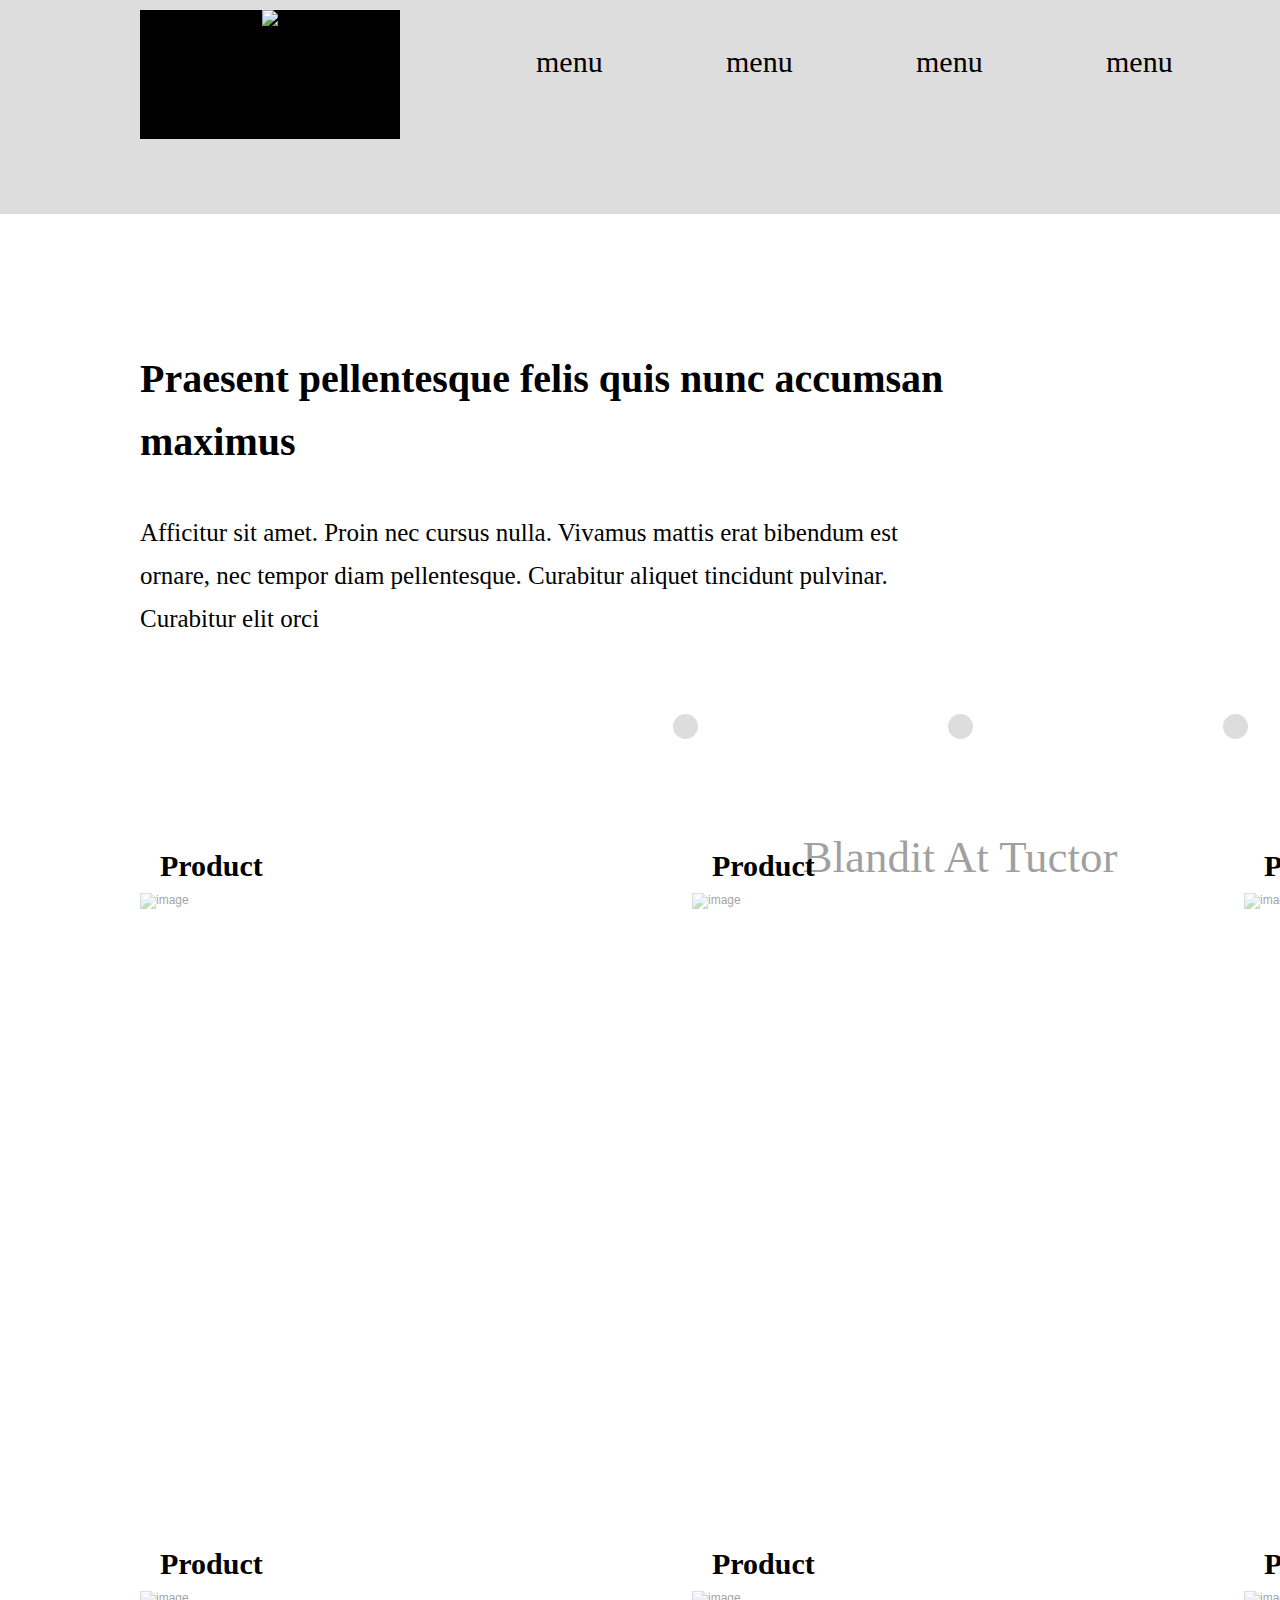
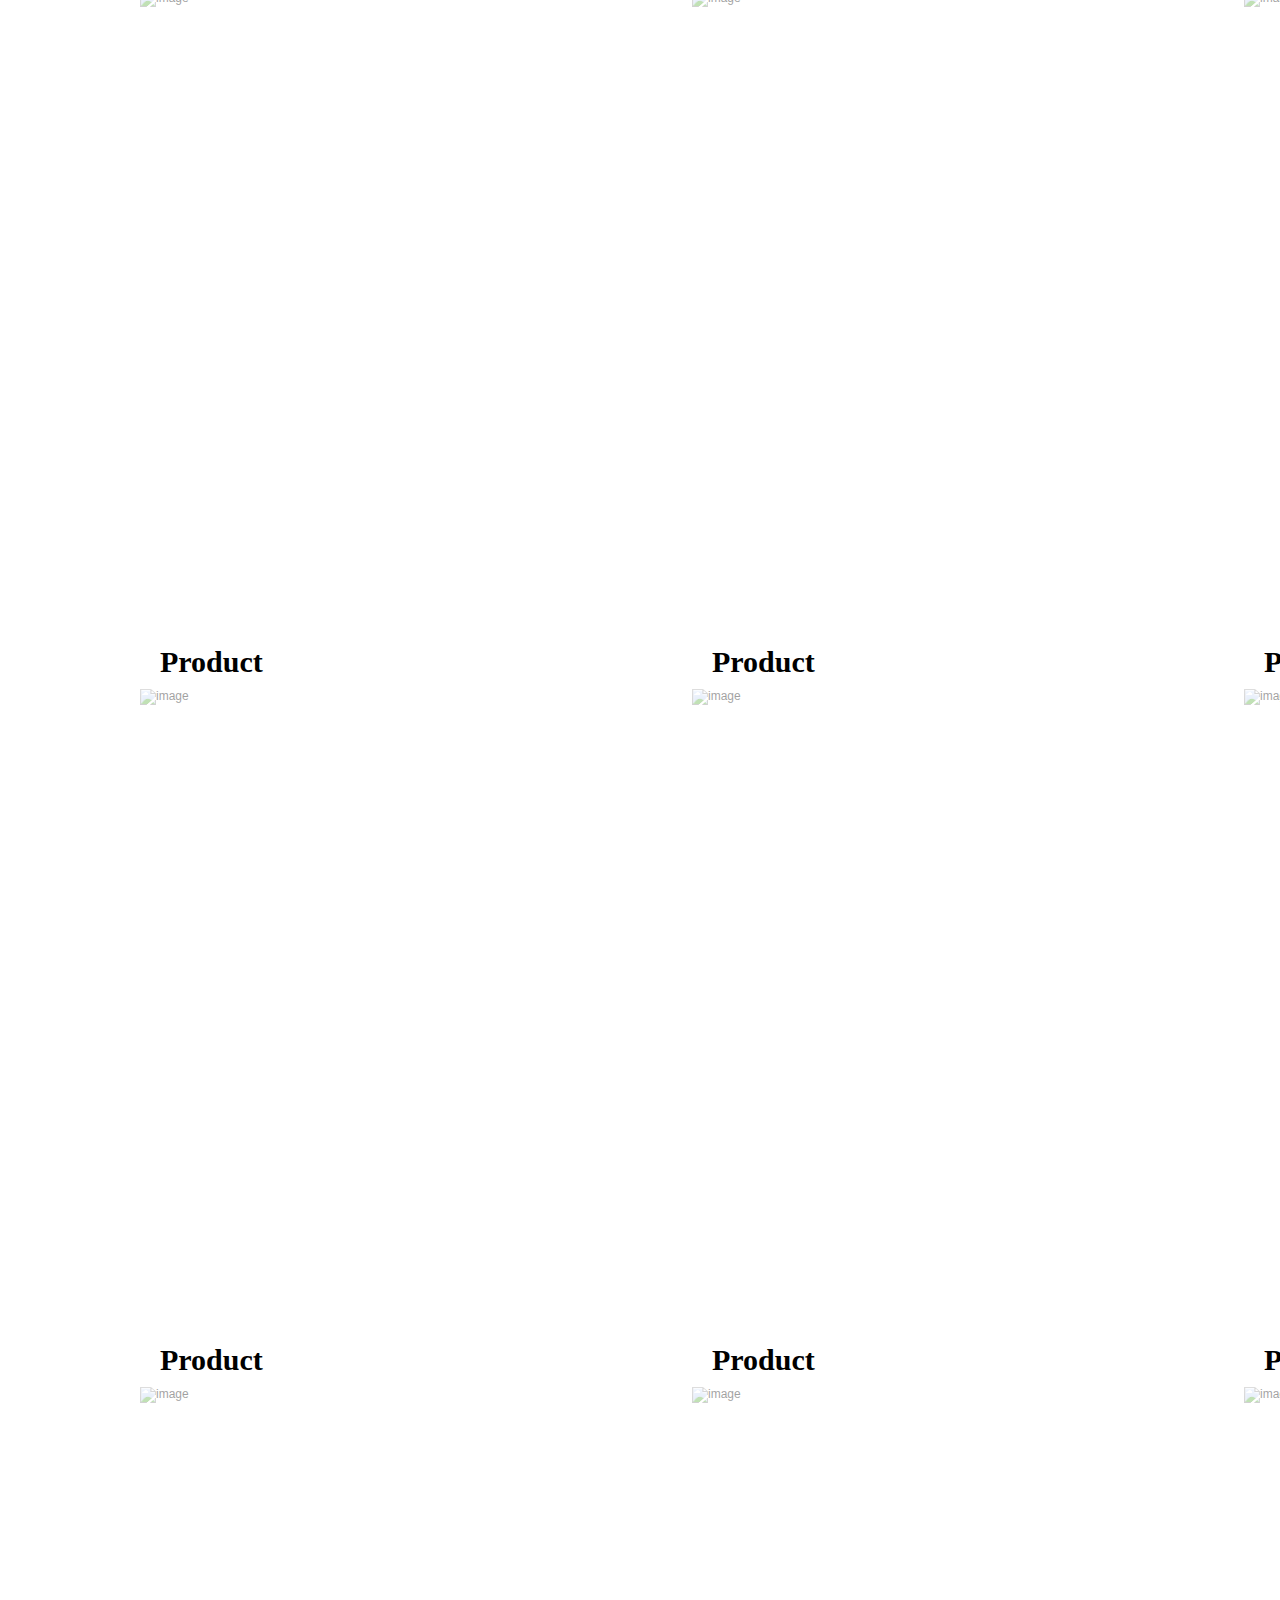
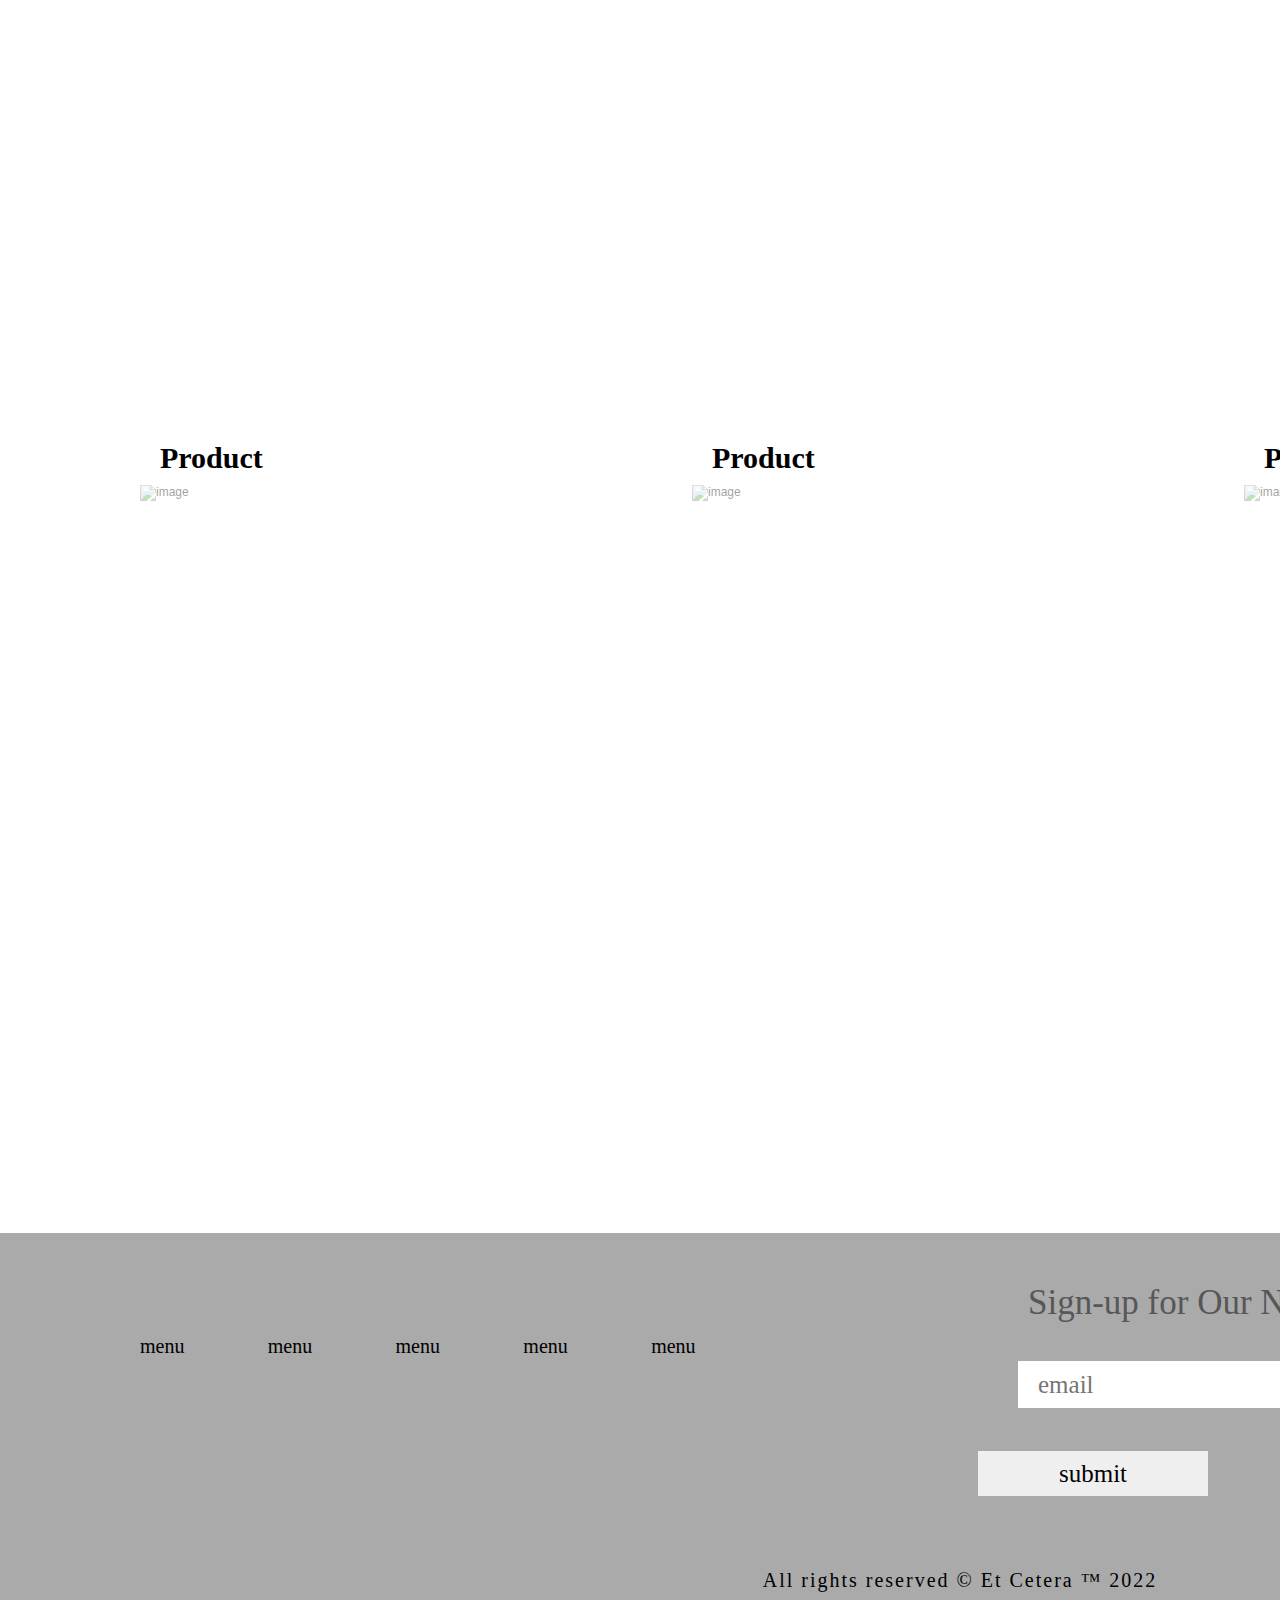
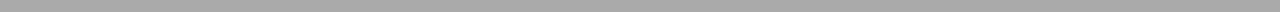
==== commit eb8679c6: "ready for inputs" ====
--- a/gallery.html
+++ b/gallery.html
@@ -8,10 +8,11 @@
 <!-- students must convert divs to semantic tags -->
 <body>
 	<div id="container">
-        
+<!-- header -->
         <header id="header-con">
-            <div  class="grid-con">
+            <section  class="grid-con">
                 <a href="index.html" id="logo" class="box-color">
+                    <img src="https://via.placeholder.com/186x80">
                 </a>
                 <menu id="main-nav">
                     <ul>
@@ -33,12 +34,12 @@
                     <i class="gg-shopping-bag"></i>
                 </button>
                 </div>
-            </div>
+            </section>
         </header> 
-
+<!-- main -->
         <main>
-           
-            <div id="gallery-hero-con">
+<!-- hero -->
+            <section id="gallery-hero-con">
                 <div class="grid-con">
                     <div class="banner-text" id="gallery-hero-text">
                         <h2>
@@ -54,7 +55,7 @@
                         <span class="dot"></span>
                     </div>
                 </div>
-            </div>
+            </section>
      
             <div class="grid-con" id="gallery">
                 <h2>Blandit At Tuctor</h2>
--- a/css/main.css
+++ b/css/main.css
@@ -412,20 +412,12 @@
 }
 
 #footer-logo {
-	/* Remove as content will dictate height */
 	width: 120px;
 	height: 125px;
 }
 
-/* #footer-nav {
-	Remove as content will dictate height
-	height: 80px;
-	margin: 40px 180px 40px 0px;
-} */
-
 #footer-nav {
 	grid-column: 1/6;
-	/* height: 80px; */
 	padding-inline-start: 0;
 }
 
@@ -447,7 +439,6 @@
 }
 
 #footer-newsletter {
-	/* margin-bottom: 20px; */
 	margin-left: 50px;
 	font-family: 'Alice', serif;
 	font-size: 35px;
@@ -459,12 +450,9 @@
 }
 
 #footer-nl-box {
-	/* Remove as content will dictate height */
 	margin-right: 6px;
 	margin-top: 38px;
 	width: 501px;
-	/* grid-column: 7/10; */
-	/* margin-right: 16px; */
 }
 
 #footer-email-submit {
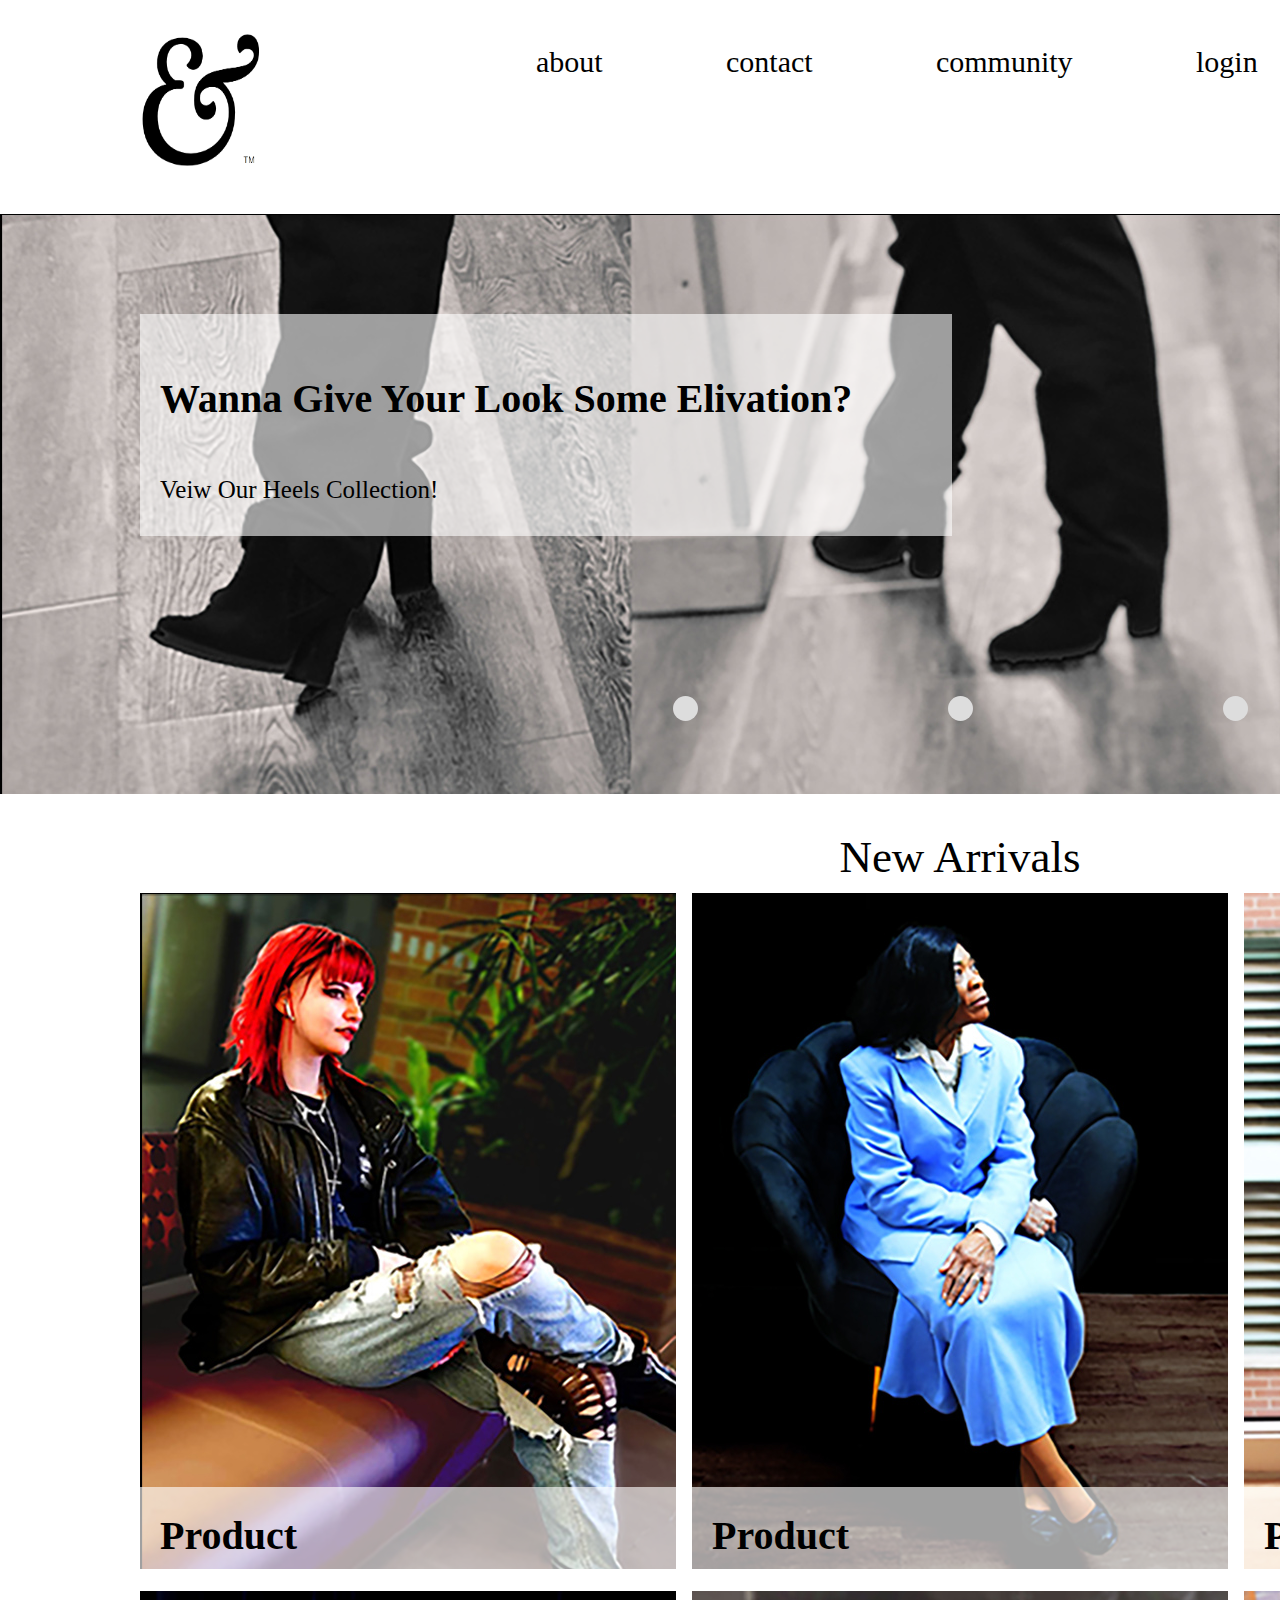
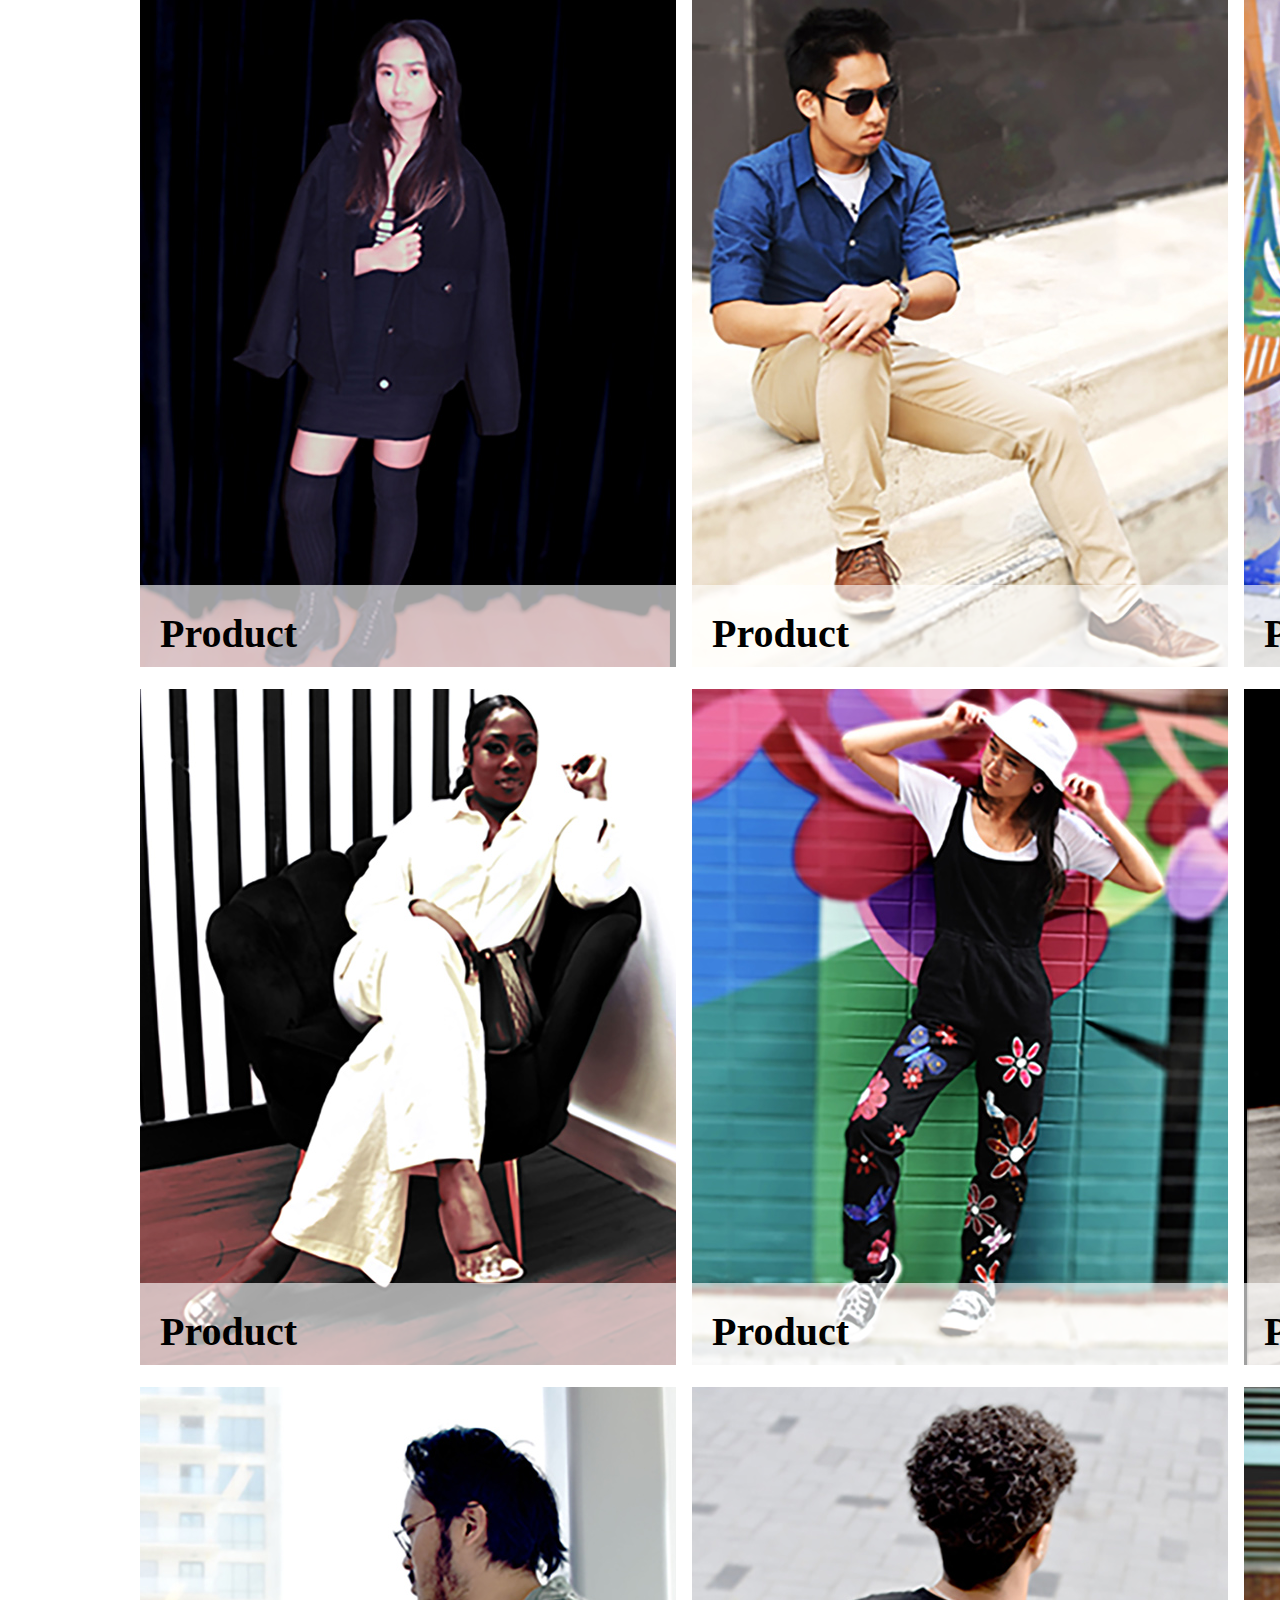
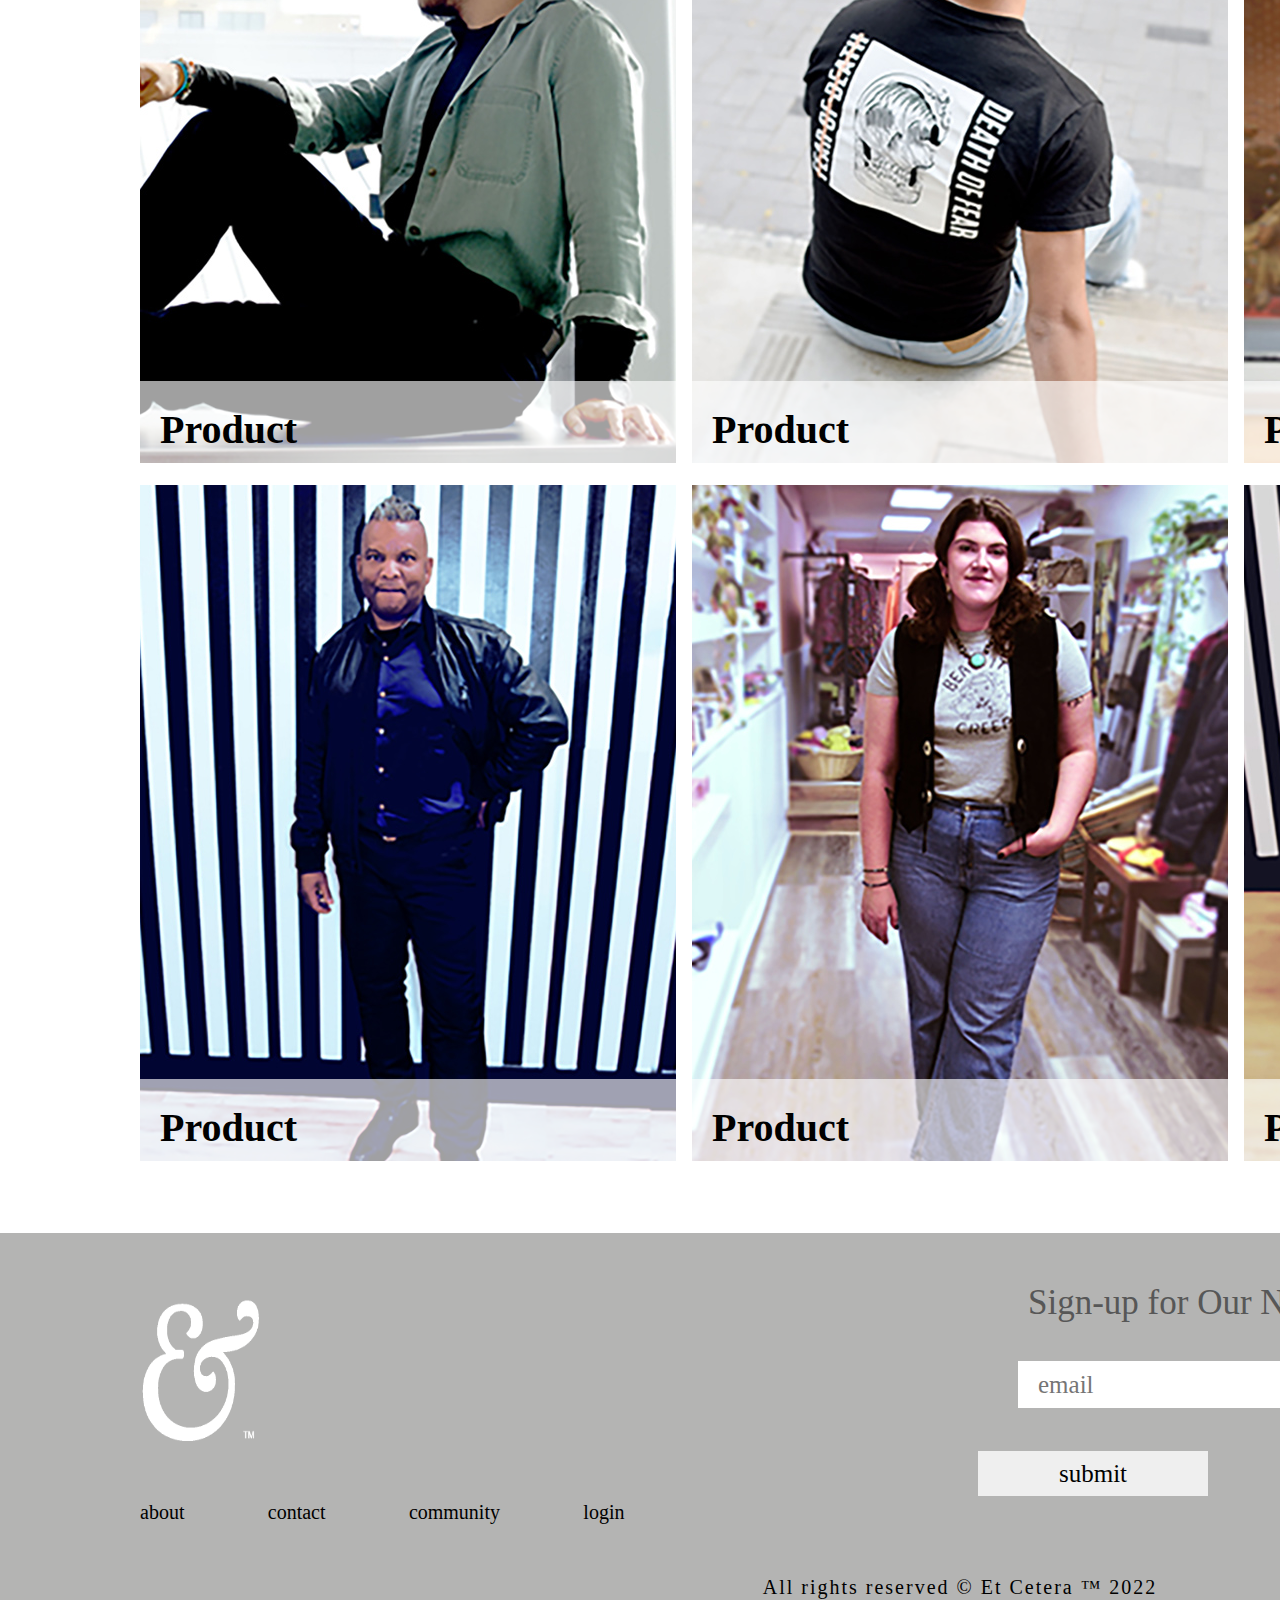
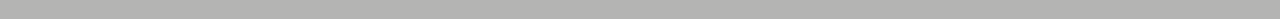
==== commit 333173d0: "everything inputted" ====
--- a/gallery.html
+++ b/gallery.html
@@ -5,22 +5,20 @@
 <title>Web Page</title>
 <link href="css/main.css" rel="stylesheet" type="text/css">
 </head>
-<!-- students must convert divs to semantic tags -->
 <body>
 	<div id="container">
 <!-- header -->
         <header id="header-con">
             <section  class="grid-con">
-                <a href="index.html" id="logo" class="box-color">
-                    <img src="https://via.placeholder.com/186x80">
+                <a href="index.html" id="logo" class>
+                    <img src="images/etc_logo.png" width="119px" height="162px" alt="home redirect">
                 </a>
                 <menu id="main-nav">
                     <ul>
-                        <li><a href="*"> menu</a></li>
-                        <li><a href="*"> menu</a></li>
-                        <li><a href="*"> menu</a></li>
-                        <li><a href="*"> menu</a></li>
-                        <li><a href="*"> menu</a></li>
+                        <li><a href="*"> about</a></li>
+                        <li><a href="*"> contact</a></li>
+                        <li><a href="*"> community</a></li>
+                        <li><a href="*"> login</a></li>
                     </ul>
                 </menu>
                 <div>
@@ -42,11 +40,11 @@
             <section id="gallery-hero-con">
                 <div class="grid-con">
                     <div class="banner-text" id="gallery-hero-text">
-                        <h2>
-                            Praesent pellentesque felis quis nunc accumsan maximus
+                        <h2>                        
+                            Wanna Give Your Look Some Elivation?
                         </h2>
                         <p>
-                            Afficitur sit amet. Proin nec cursus nulla. Vivamus mattis erat bibendum est ornare, nec tempor diam pellentesque. Curabitur aliquet tincidunt pulvinar. Curabitur elit orci
+                            Veiw Our Heels Collection!
                         </p>
                     </div>
                     <div id="gallery-controls">
@@ -57,129 +55,143 @@
                 </div>
             </section>
      
-            <div class="grid-con" id="gallery">
-                <h2>Blandit At Tuctor</h2>
-                <div class="gallery-box gallery-col01">
-                    <img src="https://via.placeholder.com/536x678" alt="image">
-                    <div class="gallery-bumper">
-                    <h4 >Product</h4>
-                    <p class="product_info">Lorem ipsum, dolor sit amet recusandae quam esse.</p>
-                    </div>
-                </div>
-                <div class="gallery-box gallery-col02">
-                    <img src="https://via.placeholder.com/536x678" alt="image">
-                    <div class="gallery-bumper">
-                    <h4 >Product</h4>
-                    <p class="product_info">Lorem ipsum, dolor sit amet recusandae quam esse.</p>
-                    </div>
-                </div>
-                <div class="gallery-box gallery-col03">
-                    <img src="https://via.placeholder.com/536x678" alt="image">
-                    <div class="gallery-bumper">
-                    <h4 >Product</h4>
-                    <p class="product_info">Lorem ipsum, dolor sit amet recusandae quam esse.</p>
-                    </div>
-                </div>
-                <div class="gallery-box gallery-col01">
-                    <img src="https://via.placeholder.com/536x678" alt="image">
-                    <div class="gallery-bumper">
-                    <h4 >Product</h4>
-                    <p class="product_info">Lorem ipsum, dolor sit amet recusandae quam esse.</p>
-                    </div>
-                </div>
-                <div class="gallery-box gallery-col02">
-                    <img src="https://via.placeholder.com/536x678" alt="image">
-                    <div class="gallery-bumper">
-                    <h4 >Product</h4>
-                    <p class="product_info">Lorem ipsum, dolor sit amet recusandae quam esse.</p>
-                    </div>
-                </div>
-                <div class="gallery-box gallery-col03">
-                    <img src="https://via.placeholder.com/536x678" alt="image">
-                    <div class="gallery-bumper">
-                    <h4 >Product</h4>
-                    <p class="product_info">Lorem ipsum, dolor sit amet recusandae quam esse.</p>
+            <section class="grid-con" id="gallery">
+                <h2>New Arrivals</h2>
+                <div class="gallery-box gallery-col01">
+                    <img src="images/gallery-desk-assets/product-1_row-01.jpg" alt="image">
+                    <div class="gallery-bumper">
+                    <h4>Product</h4>
+                    <p class="product_info">$$
+                    </p>
+                    </div>
+                </div>
+                <div class="gallery-box gallery-col02">
+                    <img src="images/gallery-desk-assets/product-2_row-01.jpg">
+                    <div class="gallery-bumper">
+                    <h4>Product</h4>
+                    <p class="product_info">$$
+                    </p>
+                    </div>
+                </div>
+                <div class="gallery-box gallery-col03">
+                    <img src="images/gallery-desk-assets/product-3_row-01.jpg" alt="image">
+                    <div class="gallery-bumper">
+                    <h4>Product</h4>
+                    <p class="product_info">$$
+                    </p>
+                    </div>
+                </div>
+                <div class="gallery-box gallery-col01">
+                    <img src="images/gallery-desk-assets/product-1_row-02.jpg" alt="image" alt="image">
+                    <div class="gallery-bumper">
+                    <h4>Product</h4>
+                    <p class="product_info">$$
+                    </p>
+                    </div>
+                </div>
+                <div class="gallery-box gallery-col02">
+                    <img src="images/gallery-desk-assets/product-2_row-02.jpg" alt="image">
+                    <div class="gallery-bumper">
+                    <h4>Product</h4>
+                    <p class="product_info">$$
+                    </p>
+                    </div>
+                </div>
+                <div class="gallery-box gallery-col03">
+                    <img src="images/gallery-desk-assets/product-3_row-02.jpg" alt="image">
+                    <div class="gallery-bumper">
+                    <h4>Product</h4>
+                    <p class="product_info">$$
+                    </p>
                     </div>
                 </div>                
                 <div class="gallery-box gallery-col01">
-                    <img src="https://via.placeholder.com/536x678" alt="image">
-                    <div class="gallery-bumper">
-                    <h4 >Product</h4>
-                    <p class="product_info">Lorem ipsum, dolor sit amet recusandae quam esse.</p>
-                    </div>
-                </div>
-                <div class="gallery-box gallery-col02">
-                    <img src="https://via.placeholder.com/536x678" alt="image">
-                    <div class="gallery-bumper">
-                    <h4 >Product</h4>
-                    <p class="product_info">Lorem ipsum, dolor sit amet recusandae quam esse.</p>
-                    </div>
-                </div>
-                <div class="gallery-box gallery-col03">
-                    <img src="https://via.placeholder.com/536x678" alt="image">
-                    <div class="gallery-bumper">
-                    <h4 >Product</h4>
-                    <p class="product_info">Lorem ipsum, dolor sit amet recusandae quam esse.</p>
+                    <img src="images/gallery-desk-assets/product-1_row-03.jpg" alt="image">
+                    <div class="gallery-bumper">
+                    <h4>Product</h4>
+                    <p class="product_info">$$
+                    </p>
+                    </div>
+                </div>
+                <div class="gallery-box gallery-col02">
+                    <img src="images/gallery-desk-assets/product-2_row-03.jpg" alt="image">
+                    <div class="gallery-bumper">
+                    <h4>Product</h4>
+                    <p class="product_info">$$
+                    </p>
+                    </div>
+                </div>
+                <div class="gallery-box gallery-col03">
+                    <img src="images/gallery-desk-assets/product-3_row-03.jpg" alt="image">
+                    <div class="gallery-bumper">
+                    <h4>Product</h4>
+                    <p class="product_info">$$
+                    </p>
                     </div>
                 </div>                
                 <div class="gallery-box gallery-col01">
-                    <img src="https://via.placeholder.com/536x678" alt="image">
-                    <div class="gallery-bumper">
-                    <h4 >Product</h4>
-                    <p class="product_info">Lorem ipsum, dolor sit amet recusandae quam esse.</p>
-                    </div>
-                </div>
-                <div class="gallery-box gallery-col02">
-                    <img src="https://via.placeholder.com/536x678" alt="image">
-                    <div class="gallery-bumper">
-                    <h4 >Product</h4>
-                    <p class="product_info">Lorem ipsum, dolor sit amet recusandae quam esse.</p>
-                    </div>
-                </div>
-                <div class="gallery-box gallery-col03">
-                    <img src="https://via.placeholder.com/536x678" alt="image">
-                    <div class="gallery-bumper">
-                    <h4 >Product</h4>
-                    <p class="product_info">Lorem ipsum, dolor sit amet recusandae quam esse.</p>
+                    <img src="images/gallery-desk-assets/product-1_row-04.jpg" alt="image">
+                    <div class="gallery-bumper">
+                    <h4>Product</h4>
+                    <p class="product_info">$$
+                    </p>
+                    </div>
+                </div>
+                <div class="gallery-box gallery-col02">
+                    <img src="images/gallery-desk-assets/product-2_row-04.jpg" alt="image">
+                    <div class="gallery-bumper">
+                    <h4>Product</h4>
+                    <p class="product_info">$$
+                    </p>
+                    </div>
+                </div>
+                <div class="gallery-box gallery-col03">
+                    <img src="images/gallery-desk-assets/product-3_row-04.jpg" alt="image">
+                    <div class="gallery-bumper">
+                    <h4>Product</h4>
+                    <p class="product_info">$$
+                    </p>
                     </div>
                 </div>                
                 <div class="gallery-box gallery-col01">
-                    <img src="https://via.placeholder.com/536x678" alt="image">
-                    <div class="gallery-bumper">
-                    <h4 >Product</h4>
-                    <p class="product_info">Lorem ipsum, dolor sit amet recusandae quam esse.</p>
-                    </div>
-                </div>
-                <div class="gallery-box gallery-col02">
-                    <img src="https://via.placeholder.com/536x678" alt="image">
-                    <div class="gallery-bumper">
-                    <h4 >Product</h4>
-                    <p class="product_info">Lorem ipsum, dolor sit amet recusandae quam esse.</p>
-                    </div>
-                </div>
-                <div class="gallery-box gallery-col03">
-                    <img src="https://via.placeholder.com/536x678" alt="image">
-                    <div class="gallery-bumper">
-                    <h4 >Product</h4>
-                    <p class="product_info">Lorem ipsum, dolor sit amet recusandae quam esse.</p>
-                    </div>
-                </div>
-            </div>         
+                    <img src="images/gallery-desk-assets/product-1_row-05.jpg" alt="image">
+                    <div class="gallery-bumper">
+                    <h4>Product</h4>
+                    <p class="product_info">$$
+                    </p>
+                    </div>
+                </div>
+                <div class="gallery-box gallery-col02">
+                    <img src="images/gallery-desk-assets/product-2_row-05.jpg" alt="image">
+                    <div class="gallery-bumper">
+                    <h4>Product</h4>
+                    <p class="product_info">$$
+                    </p>
+                    </div>
+                </div>
+                <div class="gallery-box gallery-col03">
+                    <img src="images/gallery-desk-assets/product-3_row-05.jpg" alt="image">
+                    <div class="gallery-bumper">
+                    <h4>Product</h4>
+                    <p class="product_info">$$
+                    </p>
+                    </div>
+                </div>
+            </section>         
         </main>
-
+<!-- footer -->
         <footer id="footer-con">
             <div class="grid-con" id="footer">
                 <section id="footer-group1">
-                    <a href="index.html" id="logo" class="box-color">
-                        <!-- <img src="" alt="etc logo"> -->
+                    <a href="index.html" id="logo" class>
+                        <img src="images/etc_logo_inverse.png" width="119px" height="162px" alt="home redirect">
                     </a>                        
                     <menu id="footer-nav">
                         <ul>
-                            <li><a href="*"> menu</a></li>
-                            <li><a href="*"> menu</a></li>
-                            <li><a href="*"> menu</a></li>
-                            <li><a href="*"> menu</a></li>
-                            <li><a href="*"> menu</a></li>
+                            <li><a href="*"> about</a></li>
+                            <li><a href="*"> contact</a></li>
+                            <li><a href="*"> community</a></li>
+                            <li><a href="*"> login</a></li>
                         </ul>
                     </menu>
                 </section>
--- a/css/main.css
+++ b/css/main.css
@@ -57,7 +57,7 @@
 
 
 .banner-btn {
-	background: #000;
+	background: #b4b4b3;
 	color: white;
 	font-size: 25px;
 	padding: 25px 0px 25px 30px;
@@ -131,7 +131,7 @@
 }
 
 #header-con {
-	background-color: #ddd;
+	background-color: white;
 	padding-top: 10px;
 	padding-bottom: 10px;
 }
@@ -161,7 +161,6 @@
 	margin: 23px 0px 61px 120px;
 	font-size: 30px;
 }
-
 
 
 .searchBar {
@@ -174,11 +173,10 @@
   #searchQueryInput {
 	width: 200px;
 	height: 2.8rem;
-	background: #f5f5f5;
+	background: #ebebe9;
 	outline: none;
 	border: none;
 	border-radius: 1.625rem;
-	/* padding: 0 3.5rem 0 1.5rem; */
 	padding-top: 5px;
   }
   
@@ -186,7 +184,7 @@
 	width: 50px;
 	height: 50px;
 	background: #ddd;
-	color: #aaaaaa;
+	color: black;
 	border-color: #ddd;
 	border-radius: 100%;
 	outline: none;
@@ -207,18 +205,20 @@
 }
 #hero {
 	margin-top: 0px;
-	background-image: url('https://via.placeholder.com/1920x893');
+	background-image: url(../images/main-desk/main-hero.jpg);
 	background-color: grey;
 	height: 893px;
 }
 
- 
-/*#hero-image {
-	grid-column: 8/-1;
-	Remove as content will dictate height
-	height: 582px;
-}*/
-
+#hero h2 {
+	font-family: 'Prata', serif;
+	line-height: 75px;
+	letter-spacing: 20px;
+}
+
+#hero p {
+	font-size: 35px;
+}
 
 
 #products {
@@ -242,30 +242,23 @@
 
 #product1 {
 	grid-column: 1/5;
-	/* Remove as content will dictate height */
-	/* height: 507px; */
-		background-image: url(https://via.placeholder.com/536x678);
-
+	background-image: url(../images/main-desk/category_img_01.jpg);
 }
 
 #product2 {
 	grid-column: 5/9;
-	/* Remove as content will dictate height */
-	/* height: 507px; */
-		background-image: url(https://via.placeholder.com/536x678);
+	background-image: url(../images/main-desk/category_img_02.jpg);
 
 }
 
 #product3 {
 	grid-column: 9/-1;
-	/* Remove as content will dictate height */
-	/* height: 507px; */
-		background-image: url(https://via.placeholder.com/536x678);
+	background-image: url(../images/main-desk/category_img_03.jpg);
 
 }
 
 .bumper {
-	background-color: rgba(255, 255, 255, 0.628);
+	background-color: #ebebe9ad;
 	width: 536px;
 	height: 85px;
 	position: relative;
@@ -300,7 +293,7 @@
 /*about*/
 
 #about {
-	background-color: #ddd;
+	background-color: #ebebe9;
 	margin-top: 60px;
 }
 
@@ -309,13 +302,9 @@
 }
 
 #about-text {
-	margin-top: 80px;
-}
-
-/* #about-image-span { 
-	grid-column: 7/12;
-	display: inline-block;
-*/
+	margin-top: 20px;
+}
+
 #about-btn {
 	position: relative;
 	top: 80px;
@@ -324,25 +313,13 @@
 
 
 .about-image {
-	/* Remove as content will dictate height */
 	background: #000;
-	width: 380px;
-	height: 380px;
-	/* padding-bottom: 100px; */
-}
-
-/* #about-image1{
-	grid-column: span 2;
-	
-}
-#about-image2{
-	grid-column: span 2;
-} */
-#about-image1{	
+	width: 760px;
+	height: 711px;
+}
+
+#about-image{	
 	margin-left: 50px;	
-}
-#about-image2{
-	margin-left: 295px;
 }
 
 /* contact */
@@ -359,9 +336,8 @@
 }
 
 #contact-form {
-	background-color: #ddd;
+	background-color: #ebebe9;
 	grid-column: 7/-1;
-	/* Remove as content will dictate height */
 	margin: 40px 0px 50px 50px;
 	height: 820px;
 }
@@ -401,7 +377,7 @@
 /*Common page elements  */
 
 #footer-con {
-	background-color: #aaaaaa;
+	background-color: #b4b4b3;
 	margin-top: 50px;
 	padding-top: 50px;
 	padding-bottom: 20px;
@@ -488,15 +464,15 @@
 
 #gallery-hero-con {
 	background-color: #aaaaaa;
-	background: url("https://via.placeholder.com/1920x580");
+	background: url(../images/gallery-desk-assets/hero.jpg);
 	height: 580px;
 }
 
 
 #gallery-hero-text {
-	/* Remove as content will dictate height */
-	height: 200px;
+	background-color: rgba(255, 255, 255, 0.598);
 	margin-top: 100px;
+	padding: 20px;
 }
 
 #gallery-controls {
@@ -512,6 +488,8 @@
 	height: 25px;
 	width: 25px;
 	border-radius: 50%;
+	position: relative;
+	bottom: 40px;
   }
 
 #dot-middle {
@@ -563,15 +541,16 @@
 }
 
 .gallery-box h4 {
+	font-size: 40px;
+	padding-left: 20px;
+	padding-bottom: 30px;
+	margin-top: 25px;
+}
+.gallery-box p {
 	font-size: 30px;
 	padding-left: 20px;
 	padding-bottom: 30px;
-	margin-top: 25px;
-}
-.gallery-box p {
-	font-size: 25px;
-	padding-left: 20px;
-	padding-bottom: 30px;
+	font-weight: bolder;
 }
 .gallery-box:hover .gallery-bumper {
 	transform: translateY(-155px);
